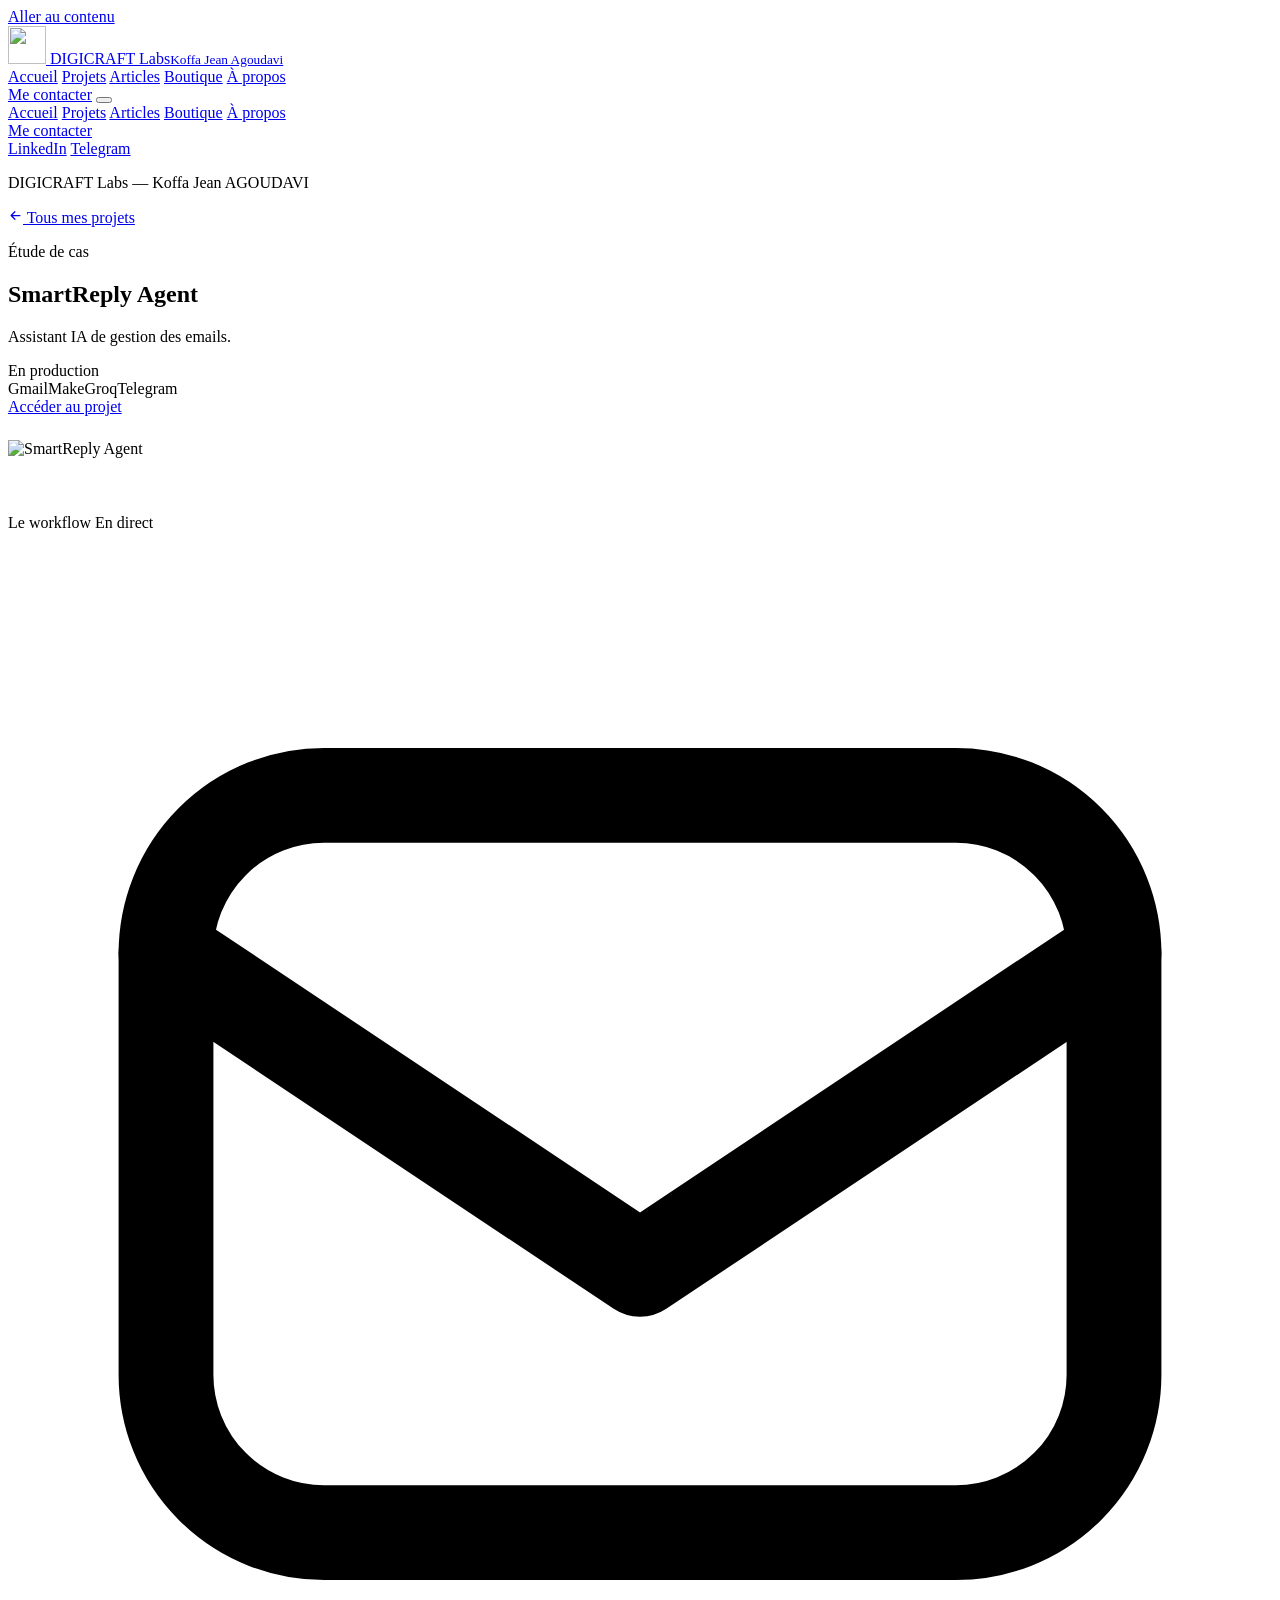
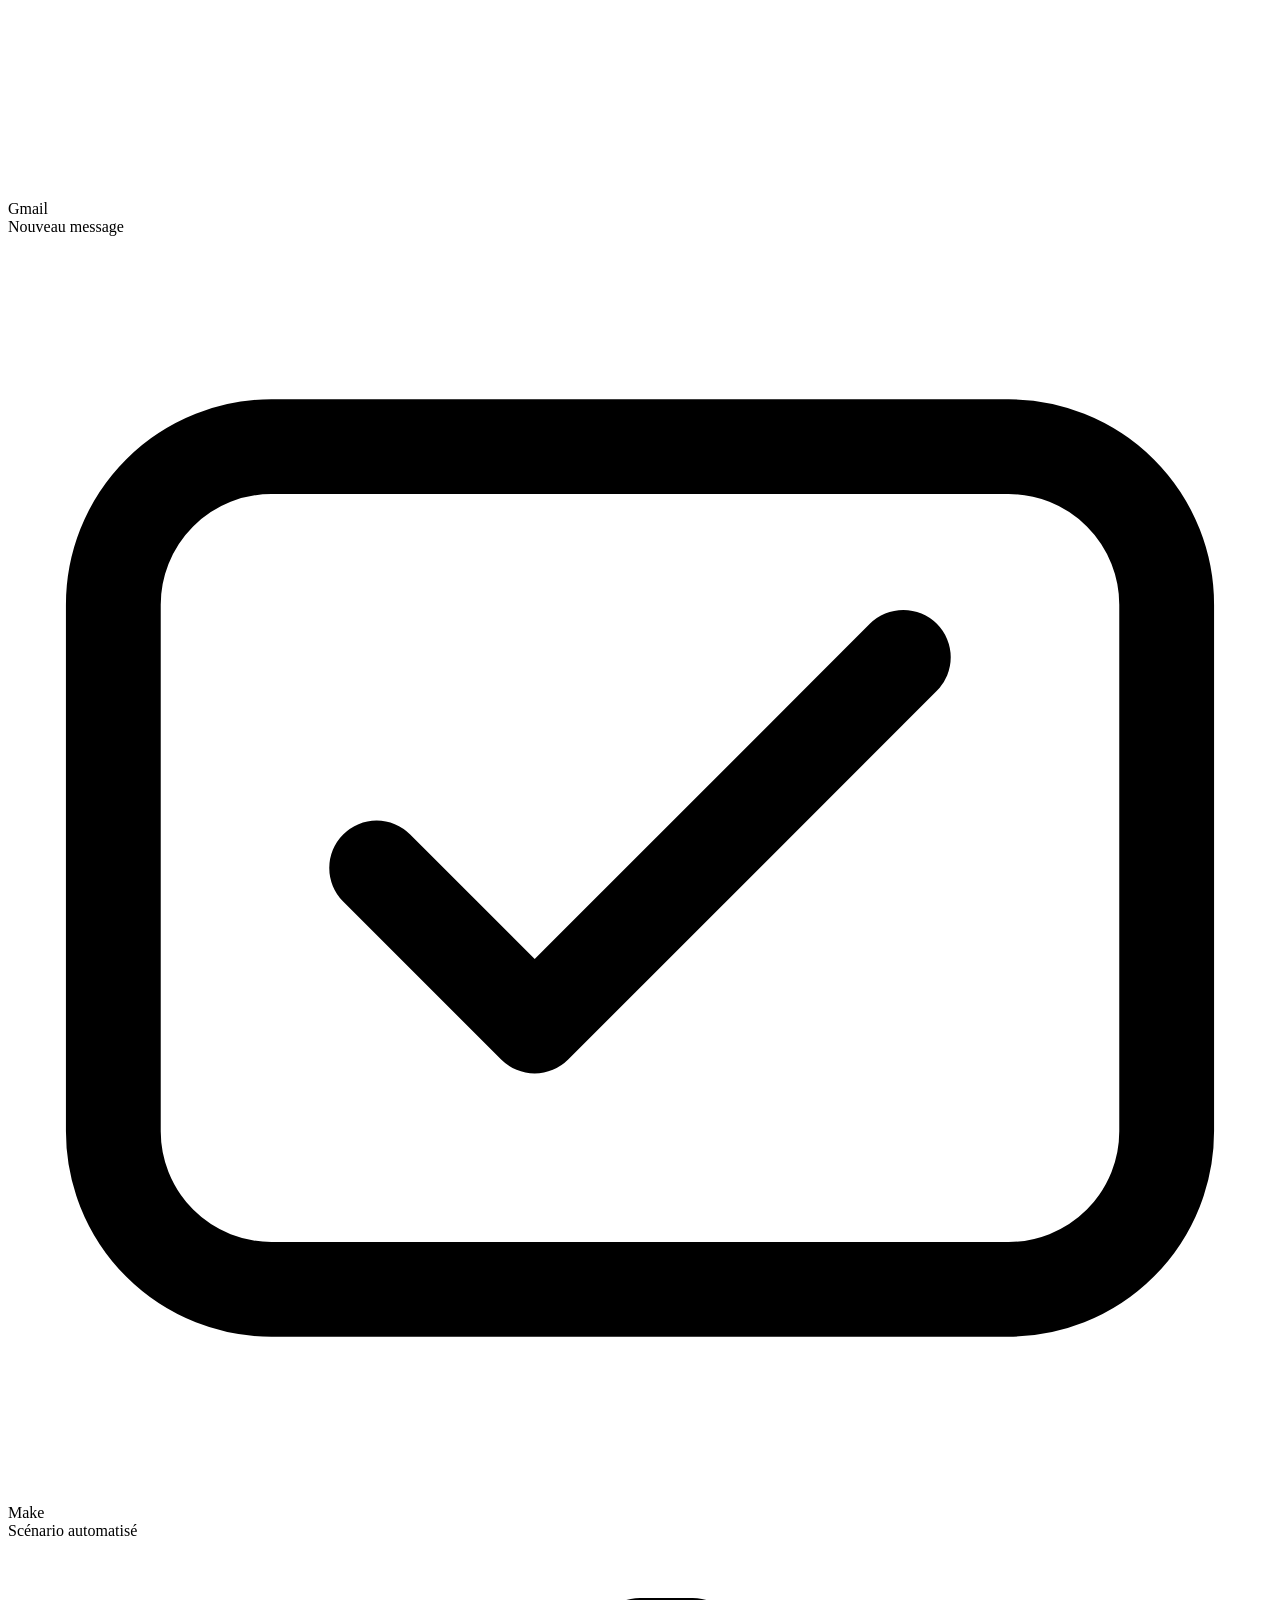
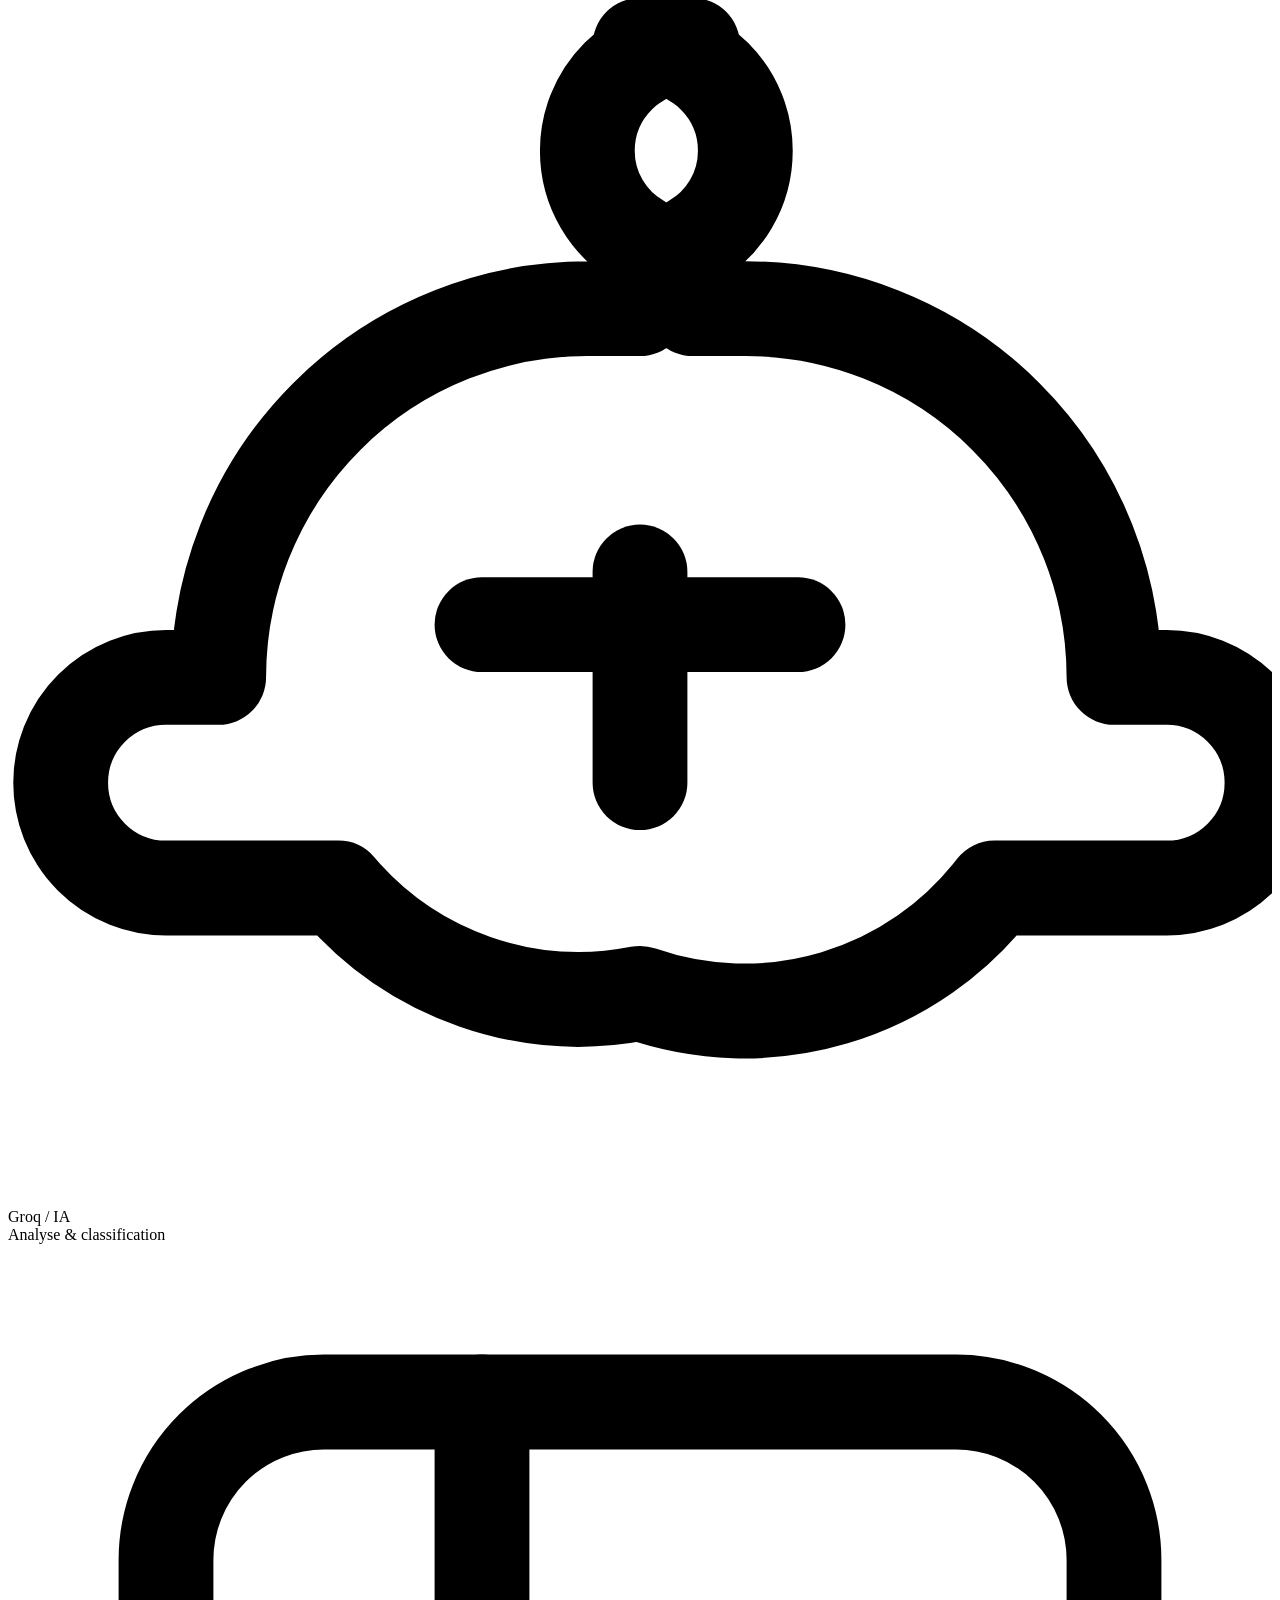
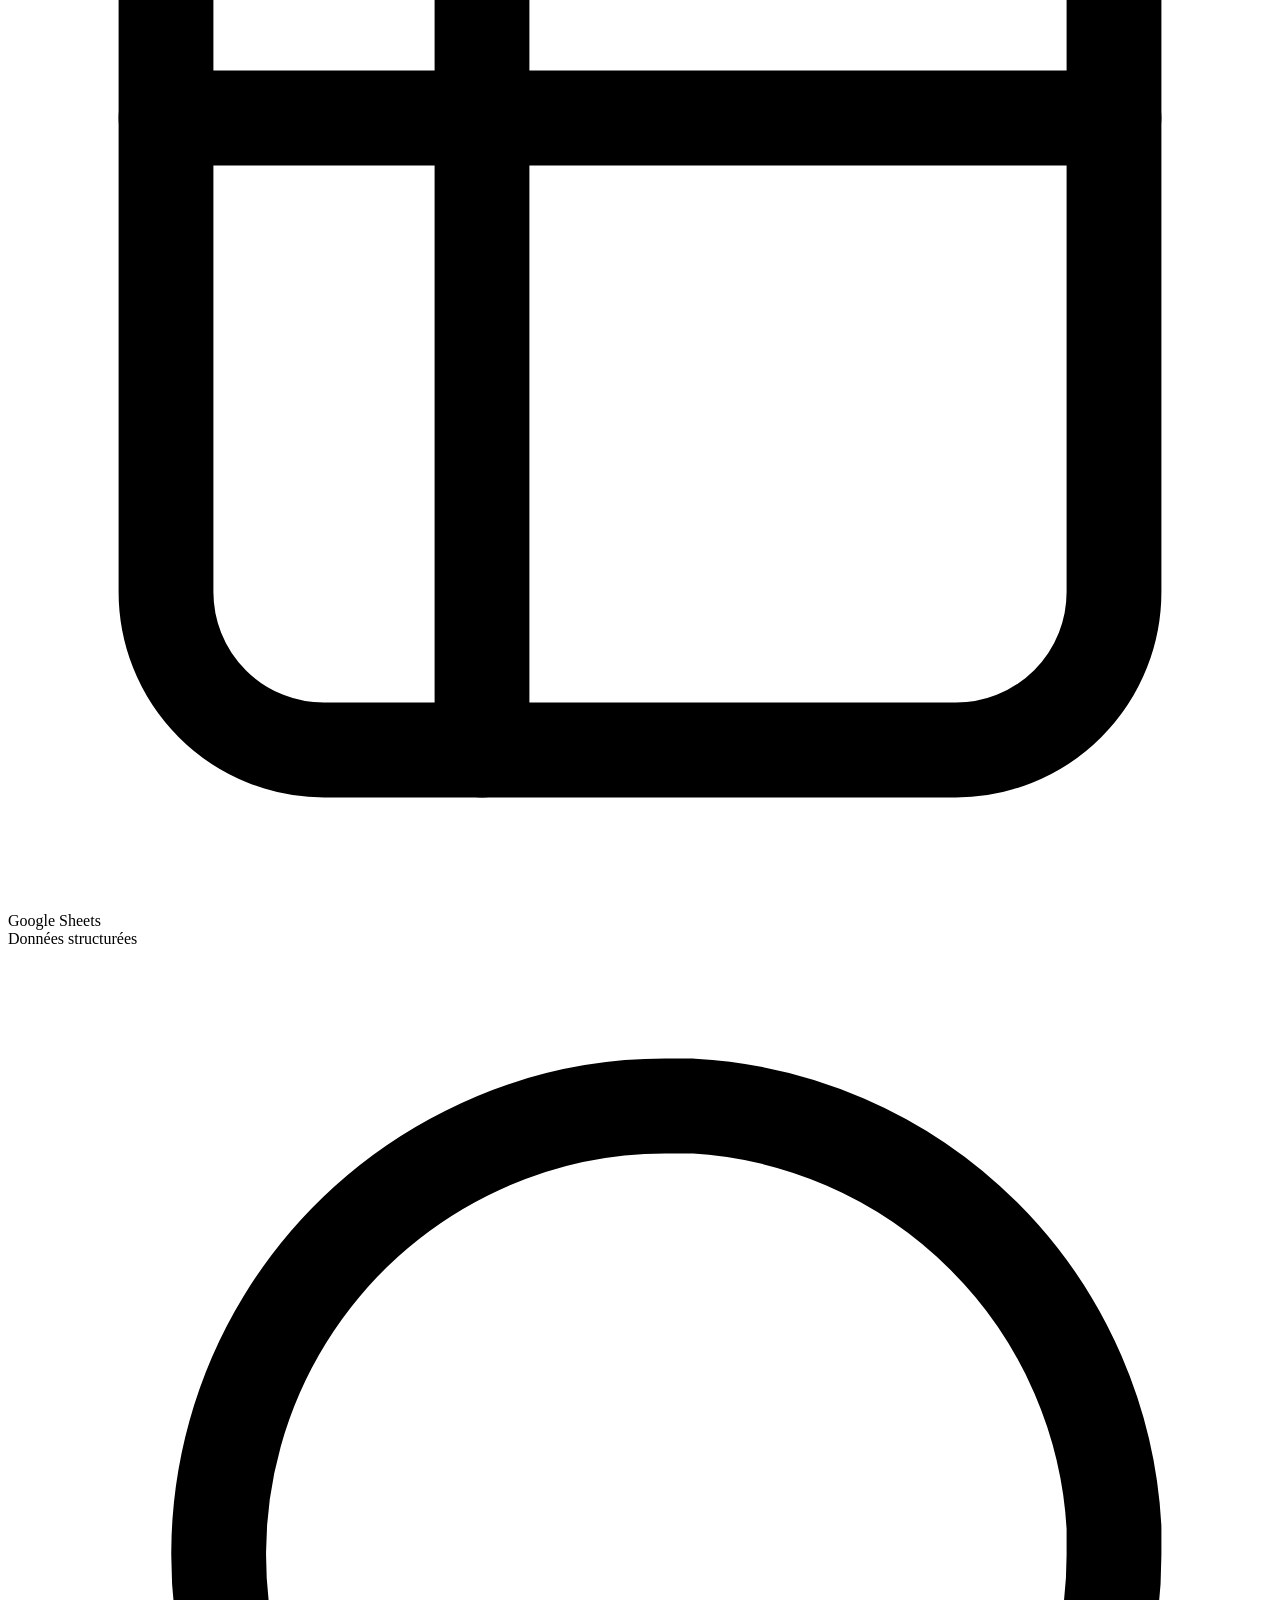
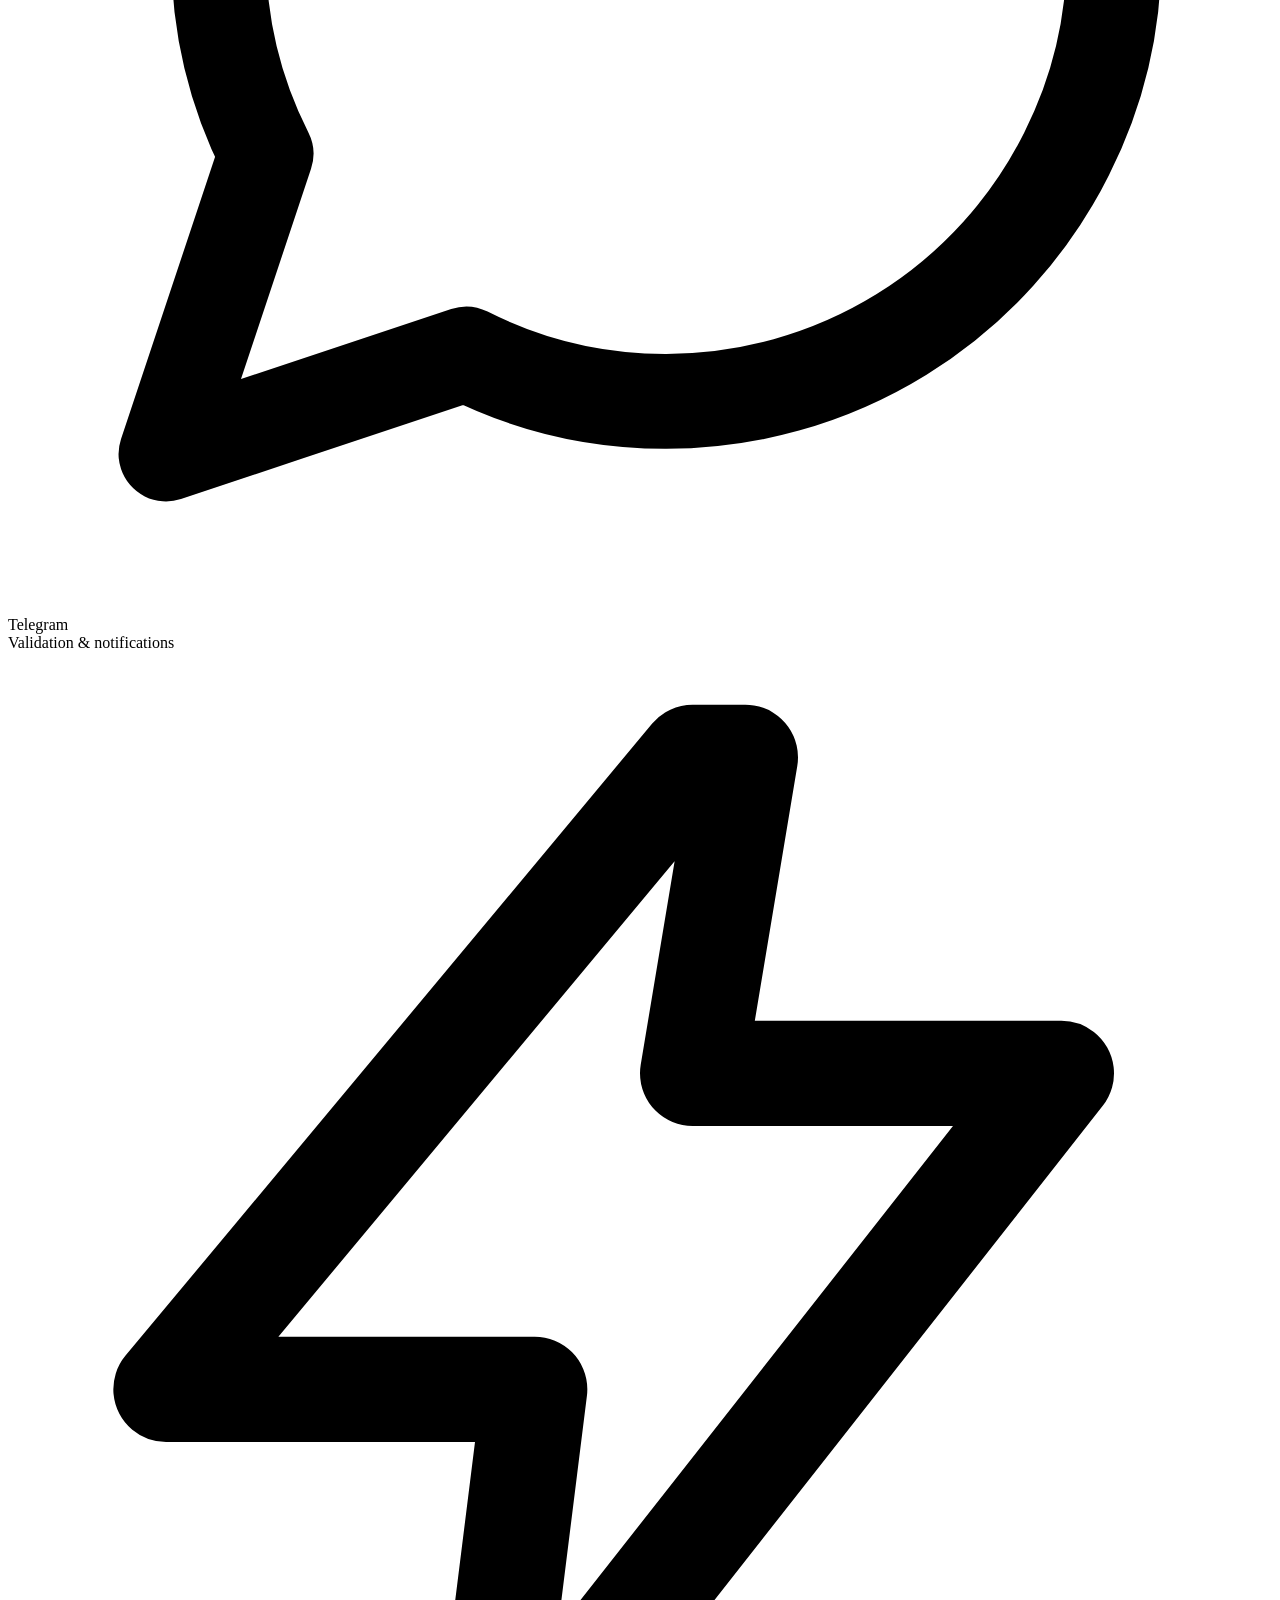
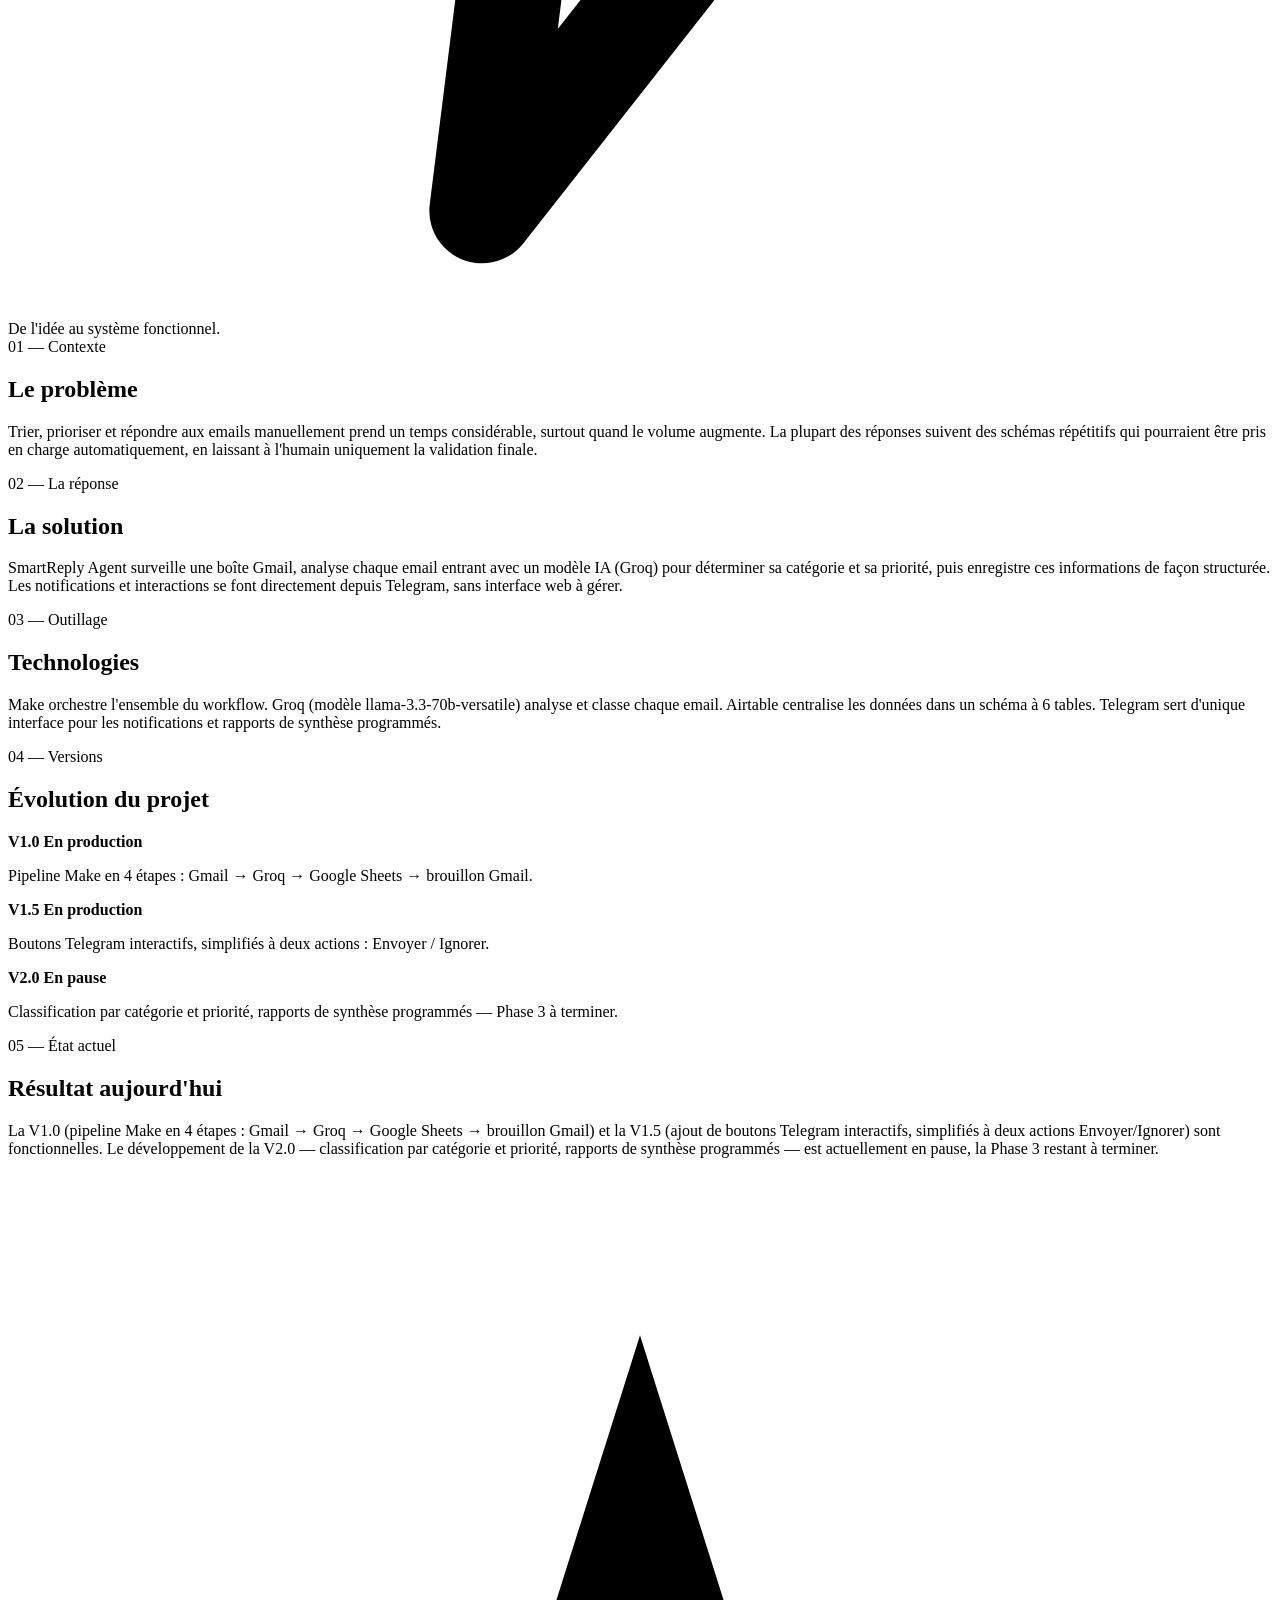
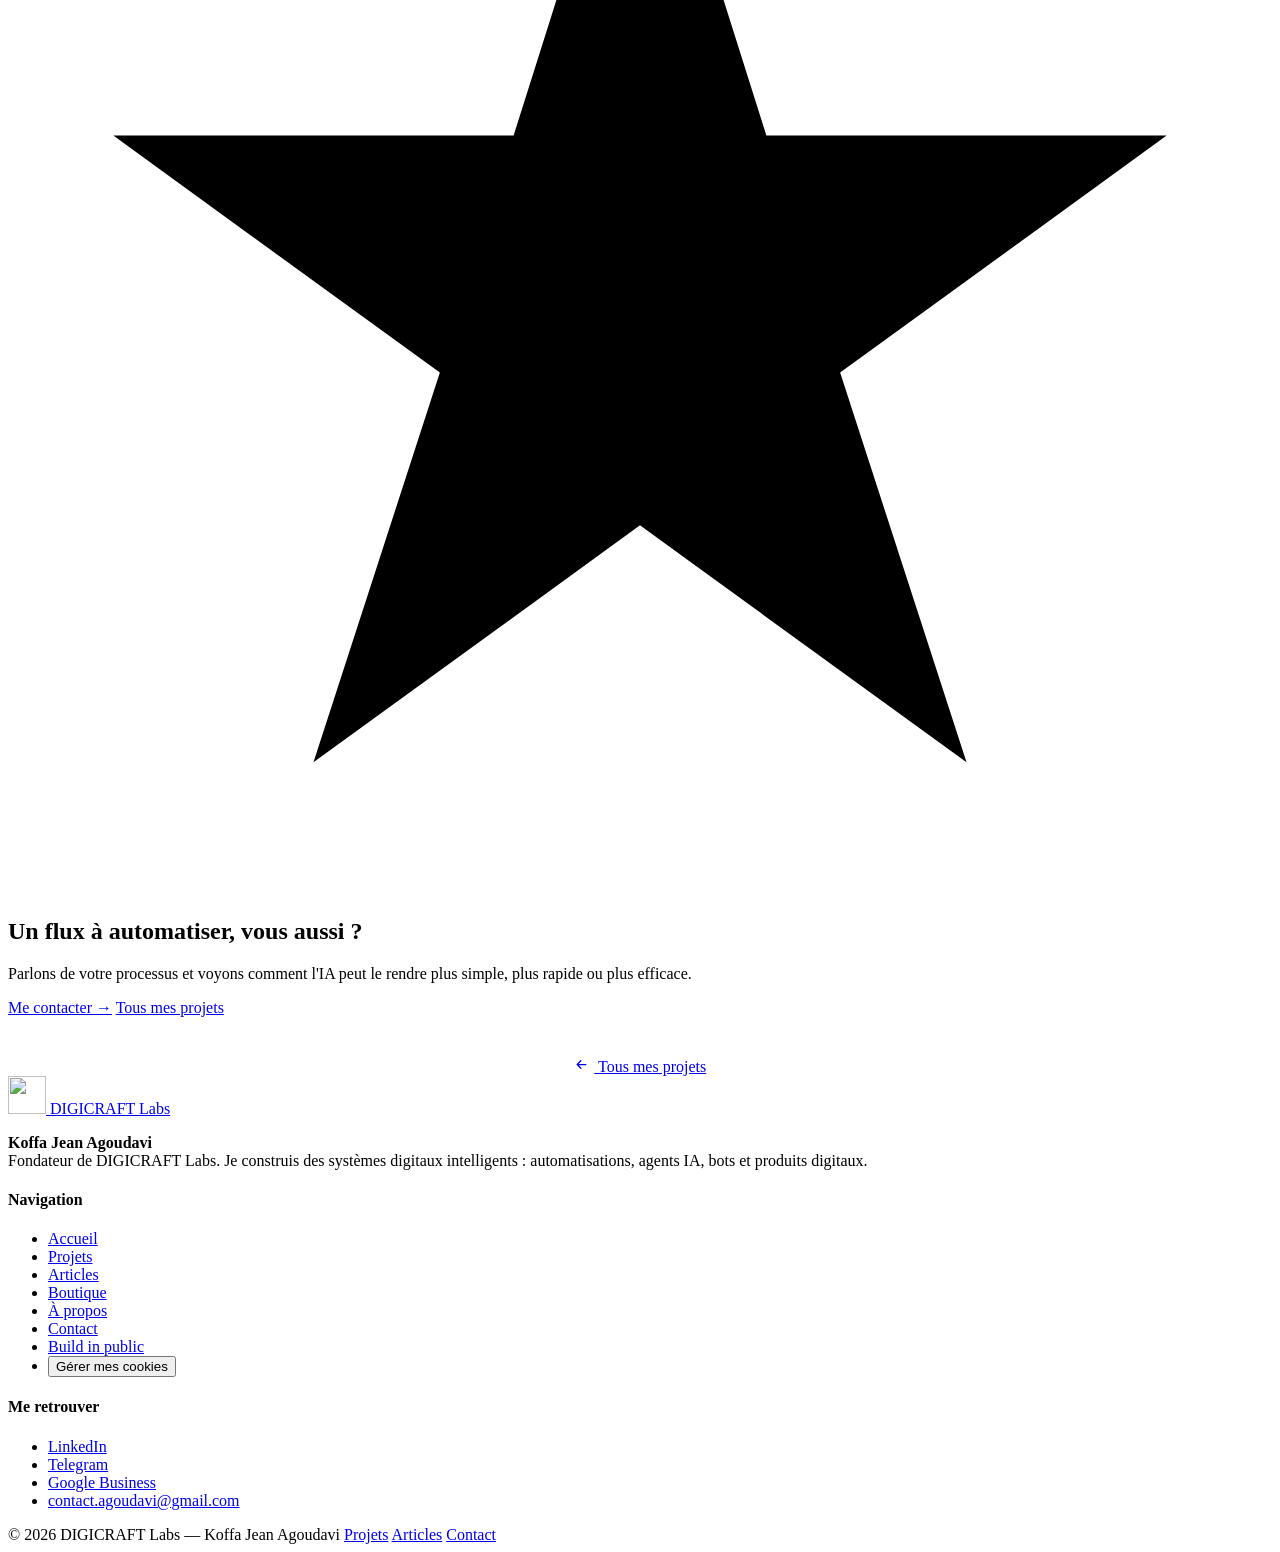
==== index.html @ 96c729eb "Add files via upload" ====
<!DOCTYPE html>
<html lang="fr">
<head>
  <meta charset="UTF-8">
  <meta name="google-site-verification" content="RwuhsveunXtvJvMHt2v_kQKeC2xaRPjTYuRsp_99o0s">
  <meta name="viewport" content="width=device-width, initial-scale=1">
  <title>SmartReply Agent | Étude de cas — DIGICRAFT Labs</title>
  <meta name="description" content="Étude de cas SmartReply Agent : comment un assistant IA (Gmail, Make, Groq, Telegram) automatise le tri, la priorisation et la rédaction des emails.">
  <link rel="icon" type="image/png" href="../../favicon.png">
  <link rel="canonical" href="https://digicraft-labs-drf.pages.dev/projets/smartreply-agent/">

  <meta property="og:type" content="article">
  <meta property="og:locale" content="fr_FR">
  <meta property="og:site_name" content="DIGICRAFT Labs">
  <meta property="og:title" content="SmartReply Agent | Étude de cas">
  <meta property="og:description" content="Comment un assistant IA (Gmail, Make, Groq, Telegram) automatise le tri, la priorisation et la rédaction des emails.">
  <meta property="og:url" content="https://digicraft-labs-drf.pages.dev/projets/smartreply-agent/">
  <meta property="og:image" content="https://digicraft-labs-drf.pages.dev/assets/images/og-cover.jpg">
  <meta name="twitter:card" content="summary_large_image">

  <link rel="preconnect" href="https://fonts.googleapis.com">
  <link rel="preconnect" href="https://fonts.gstatic.com" crossorigin>
  <link rel="stylesheet" href="https://fonts.googleapis.com/css2?family=Fraunces:ital,opsz,wght@0,9..144,400;0,9..144,500;0,9..144,600;1,9..144,400;1,9..144,500&family=Inter:wght@400;500;600;700&display=swap">
  <link rel="stylesheet" href="../../css/style.css?v=20260828t">
</head>
<body>
  <a class="skip-link" href="#contenu">Aller au contenu</a>

  <header class="site-header">
    <div class="container">
      <a class="brand" href="../../index.html" aria-label="Accéder au projet : SmartReply Agent">
        <img class="brand-logo" src="../../assets/logo/digicraft-labs.png" alt="" width="38" height="38">
        <span class="brand-name">DIGICRAFT Labs<small>Koffa Jean Agoudavi</small></span>
      </a>
      <nav class="main-nav" aria-label="Accéder au projet : SmartReply Agent">
        <a href="../../index.html">Accueil</a>
        <a href="../index.html">Projets</a>
        <a href="../../articles/">Articles</a>
        <a href="../../boutique/">Boutique</a>
        <a href="../../a-propos/">À propos</a>
      </nav>
      <a class="btn btn-gold btn-sm header-cta" href="../../contact/">Me contacter</a>
      <button class="nav-toggle" aria-expanded="false" aria-controls="menu-mobile" aria-label="Accéder au projet : SmartReply Agent">
        <span class="bars"><i></i><i></i><i></i></span>
      </button>
    </div>
  </header>

  <div class="mobile-menu" id="menu-mobile" aria-hidden="true">
    <nav aria-label="Accéder au projet : SmartReply Agent">
      <a href="../../index.html">Accueil</a>
      <a href="../index.html">Projets</a>
      <a href="../../articles/">Articles</a>
      <a href="../../boutique/">Boutique</a>
      <a href="../../a-propos/">À propos</a>
    </nav>
    <div class="menu-foot">
      <a class="btn btn-gold" href="../../contact/">Me contacter</a>
      <div class="menu-social">
        <a data-p-linkedin href="https://www.linkedin.com/in/koffa-jean-agoudavi-514895423" target="_blank" rel="noopener">LinkedIn</a>
        <a data-p-telegram href="https://t.me/johnnyokabe" target="_blank" rel="noopener">Telegram</a>
      </div>
      <p class="menu-note">DIGICRAFT Labs — Koffa Jean AGOUDAVI</p>
    </div>
  </div>

  <main id="contenu" data-cs-page="smartreply-agent">

    <!-- ===== HERO ===== -->
    <section class="page-hero">
      <div class="container">
        <a class="back-link reveal is-visible" href="../index.html"><svg width="15" height="15" viewBox="0 0 24 24" fill="none" stroke="currentColor" stroke-width="2" stroke-linecap="round" stroke-linejoin="round"><path d="M19 12H5M11 18l-6-6 6-6"/></svg> Tous mes projets</a>
        <p class="eyebrow reveal">Étude de cas</p>
        <h1 class="reveal" data-cs-titre>SmartReply Agent</h1>
        <p class="lead reveal" data-cs-desc>Assistant IA de gestion des emails.</p>
        <div class="page-extra reveal">
          <span class="chip chip-gold"><span class="cs-dot"></span><span data-cs-statut>En production</span></span>
          <div class="cs-tags" data-cs-tags>
            <span class="tag">Gmail</span><span class="tag">Make</span><span class="tag">Groq</span><span class="tag">Telegram</span>
          </div>
        </div>
        <div class="cs-actions">
          <a class="btn btn-gold" data-cs-action href="https://digicraft-labs-drf.pages.dev/contact/" target="_blank" rel="noopener" aria-label="Accéder au projet : SmartReply Agent">Accéder au projet</a>
        </div>
      </div>
    </section>

    <section class="section" style="padding-top:1.5rem">
      <div class="container">

        <!-- Visuel projet (image_url du Sheet) -->
        <div class="cs-media reveal" data-cs-media>
          <img src="https://res.cloudinary.com/mdebk4xz/image/upload/v1787947629/smartreply-agent-visuel.png" alt="SmartReply Agent" width="1280" height="800" loading="lazy" decoding="async">
        </div>

        <!-- Signature visuelle : workflow -->
        <div class="cs-workflow reveal" style="margin-top:clamp(2.5rem,5vw,3.5rem)">
          <div class="workflow" aria-label="Accéder au projet : SmartReply Agent">
            <div class="workflow-head">
              <span class="wf-title">Le workflow</span>
              <span class="wf-live"><span class="dot"></span>En direct</span>
            </div>
            <div class="wf-node">
              <span class="wf-ico"><svg viewBox="0 0 24 24" fill="none" stroke="currentColor" stroke-width="1.8" stroke-linecap="round" stroke-linejoin="round"><rect x="3" y="5" width="18" height="14" rx="3"/><path d="M3 8l9 6 9-6"/></svg></span>
              <span><span class="wf-label">Gmail</span><span class="wf-sub" style="display:block">Nouveau message</span></span>
            </div>
            <div class="wf-link" style="--t:0s"><span class="wf-dot"></span><span class="wf-arrow"></span></div>
            <div class="wf-node">
              <span class="wf-ico"><svg viewBox="0 0 24 24" fill="none" stroke="currentColor" stroke-width="1.8" stroke-linecap="round" stroke-linejoin="round"><rect x="2" y="4" width="20" height="16" rx="3"/><path d="M7 12l3 3 7-7"/></svg></span>
              <span><span class="wf-label">Make</span><span class="wf-sub" style="display:block">Scénario automatisé</span></span>
            </div>
            <div class="wf-link" style="--t:.5s"><span class="wf-dot"></span><span class="wf-arrow"></span></div>
            <div class="wf-node">
              <span class="wf-ico"><svg viewBox="0 0 24 24" fill="none" stroke="currentColor" stroke-width="1.8" stroke-linecap="round" stroke-linejoin="round"><path d="M12 2a2 2 0 0 1 2 2c0 .74-.4 1.39-1 1.73V7h1a7 7 0 0 1 7 7h1a2 2 0 0 1 0 4h-3.27A6 6 0 0 1 12 20a6 6 0 0 1-5.73-2H3a2 2 0 0 1 0-4h1a7 7 0 0 1 7-7h1V5.73c-.6-.34-1-.99-1-1.73a2 2 0 0 1 2-2z"/><path d="M12 12v4"/><path d="M9 13h6"/></svg></span>
              <span><span class="wf-label">Groq / IA</span><span class="wf-sub" style="display:block">Analyse &amp; classification</span></span>
            </div>
            <div class="wf-link" style="--t:1s"><span class="wf-dot"></span><span class="wf-arrow"></span></div>
            <div class="wf-node">
              <span class="wf-ico"><svg viewBox="0 0 24 24" fill="none" stroke="currentColor" stroke-width="1.8" stroke-linecap="round" stroke-linejoin="round"><rect x="3" y="3" width="18" height="18" rx="3"/><path d="M3 9h18M9 3v18"/></svg></span>
              <span><span class="wf-label">Google Sheets</span><span class="wf-sub" style="display:block">Données structurées</span></span>
            </div>
            <div class="wf-link" style="--t:1.5s"><span class="wf-dot"></span><span class="wf-arrow"></span></div>
            <div class="wf-node">
              <span class="wf-ico"><svg viewBox="0 0 24 24" fill="none" stroke="currentColor" stroke-width="1.8" stroke-linecap="round" stroke-linejoin="round"><path d="M21 11.5a8.38 8.38 0 0 1-.9 3.8 8.5 8.5 0 0 1-7.6 4.7 8.38 8.38 0 0 1-3.8-.9L3 21l1.9-5.7a8.38 8.38 0 0 1-.9-3.8 8.5 8.5 0 0 1 4.7-7.6 8.38 8.38 0 0 1 3.8-.9h.5a8.48 8.48 0 0 1 8 8v.5z"/></svg></span>
              <span><span class="wf-label">Telegram</span><span class="wf-sub" style="display:block">Validation &amp; notifications</span></span>
            </div>
            <div class="workflow-foot">
              <svg viewBox="0 0 24 24" fill="none" stroke="currentColor" stroke-width="2" stroke-linecap="round" stroke-linejoin="round"><path d="M13 2L3 14h7l-1 8 11-14h-7l1-6z"/></svg>
              De l'idée au système fonctionnel.
            </div>
          </div>
        </div>

        <!-- Sections de l'étude de cas -->
        <div class="cs-sections">

          <section class="cs-section reveal" data-cs-section="probleme">
            <span class="cs-num">01 — Contexte</span>
            <h2>Le problème</h2>
            <p data-cs-txt>Trier, prioriser et répondre aux emails manuellement prend un temps considérable, surtout quand le volume augmente. La plupart des réponses suivent des schémas répétitifs qui pourraient être pris en charge automatiquement, en laissant à l'humain uniquement la validation finale.</p>
          </section>

          <section class="cs-section reveal" data-cs-section="solution">
            <span class="cs-num">02 — La réponse</span>
            <h2>La solution</h2>
            <p data-cs-txt>SmartReply Agent surveille une boîte Gmail, analyse chaque email entrant avec un modèle IA (Groq) pour déterminer sa catégorie et sa priorité, puis enregistre ces informations de façon structurée. Les notifications et interactions se font directement depuis Telegram, sans interface web à gérer.</p>
          </section>

          <section class="cs-section reveal" data-cs-section="technologies_detail">
            <span class="cs-num">03 — Outillage</span>
            <h2>Technologies</h2>
            <p data-cs-txt>Make orchestre l'ensemble du workflow. Groq (modèle llama-3.3-70b-versatile) analyse et classe chaque email. Airtable centralise les données dans un schéma à 6 tables. Telegram sert d'unique interface pour les notifications et rapports de synthèse programmés.</p>
          </section>

          <section class="cs-section reveal">
            <span class="cs-num">04 — Versions</span>
            <h2>Évolution du projet</h2>
            <div class="cs-evo">
              <div class="cs-evo-step">
                <b>V1.0 <span class="chip chip-gold">En production</span></b>
                <p>Pipeline Make en 4 étapes : Gmail → Groq → Google Sheets → brouillon Gmail.</p>
              </div>
              <div class="cs-evo-step">
                <b>V1.5 <span class="chip chip-gold">En production</span></b>
                <p>Boutons Telegram interactifs, simplifiés à deux actions : Envoyer / Ignorer.</p>
              </div>
              <div class="cs-evo-step">
                <b>V2.0 <span class="chip">En pause</span></b>
                <p>Classification par catégorie et priorité, rapports de synthèse programmés — Phase 3 à terminer.</p>
              </div>
            </div>
          </section>

          <section class="cs-section reveal" data-cs-section="resultat">
            <span class="cs-num">05 — État actuel</span>
            <h2>Résultat aujourd'hui</h2>
            <p data-cs-txt>La V1.0 (pipeline Make en 4 étapes : Gmail → Groq → Google Sheets → brouillon Gmail) et la V1.5 (ajout de boutons Telegram interactifs, simplifiés à deux actions Envoyer/Ignorer) sont fonctionnelles. Le développement de la V2.0 — classification par catégorie et priorité, rapports de synthèse programmés — est actuellement en pause, la Phase 3 restant à terminer.</p>
          </section>

        </div>

        <!-- CTA -->
        <div class="cta-box reveal" style="margin-top:4.5rem">
          <svg class="star" viewBox="0 0 24 24" fill="currentColor" aria-hidden="true"><path d="M12 2l2.4 7.6H22l-6.2 4.5 2.4 7.4-6.2-4.5-6.2 4.5 2.4-7.4L2 9.6h7.6z"/></svg>
          <h2>Un flux à automatiser, vous aussi ?</h2>
          <p>Parlons de votre processus et voyons comment l'IA peut le rendre plus simple, plus rapide ou plus efficace.</p>
          <div class="cta-actions">
            <a class="btn btn-gold" href="../../contact/">Me contacter <span class="arr">→</span></a>
            <a class="btn btn-ghost" href="../index.html">Tous mes projets</a>
          </div>
        </div>

        <div style="text-align:center;margin-top:2.5rem">
          <a class="link-arrow" href="../index.html"><svg width="15" height="15" viewBox="0 0 24 24" fill="none" stroke="currentColor" stroke-width="2" stroke-linecap="round" stroke-linejoin="round" style="margin-right:.35rem"><path d="M19 12H5M11 18l-6-6 6-6"/></svg> Tous mes projets</a>
        </div>
      </div>
    </section>
  </main>

  <footer class="site-footer">
    <div class="container">
      <div class="footer-grid">
        <div class="footer-brand">
          <a class="brand" href="../../index.html">
            <img class="brand-logo" src="../../assets/logo/digicraft-labs.png" alt="" width="38" height="38">
            <span class="brand-name">DIGICRAFT Labs</span>
          </a>
          <p><strong>Koffa Jean Agoudavi</strong><br>Fondateur de DIGICRAFT Labs. Je construis des systèmes digitaux intelligents : automatisations, agents IA, bots et produits digitaux.</p>
        </div>
        <div class="footer-col">
          <h4>Navigation</h4>
          <ul>
            <li><a href="../../index.html">Accueil</a></li>
            <li><a href="../index.html">Projets</a></li>
            <li><a href="../../articles/">Articles</a></li>
            <li><a href="../../boutique/">Boutique</a></li>
            <li><a href="../../a-propos/">À propos</a></li>
            <li><a href="../../contact/">Contact</a></li>
            <li><a href="../../build-in-public/">Build in public</a></li>
            <li><button type="button" class="dl-manage-btn" data-consent-manage>Gérer mes cookies</button></li>
          </ul>
        </div>
        <div class="footer-col">
          <h4>Me retrouver</h4>
          <ul>
            <li><a data-p-linkedin href="https://www.linkedin.com/in/koffa-jean-agoudavi-514895423" target="_blank" rel="noopener">LinkedIn</a></li>
            <li><a data-p-telegram href="https://t.me/johnnyokabe" target="_blank" rel="noopener">Telegram</a></li>
            <li><a data-p-google href="https://share.google/ont9TyuWshpud74fL" target="_blank" rel="noopener">Google Business</a></li>
            <li><a data-p-email href="mailto:contact.agoudavi@gmail.com" data-p-email-txt>contact.agoudavi@gmail.com</a></li>
          </ul>
        </div>
      </div>
      <div class="footer-bottom">
        <span>© <span data-year>2026</span> DIGICRAFT Labs — Koffa Jean Agoudavi</span>
        <span class="fb-links">
          <a href="../index.html">Projets</a>
          <a href="../../articles/">Articles</a>
          <a href="../../contact/">Contact</a>
        </span>
      </div>
    </div>
  </footer>

  <script>window.SITE_ROOT = "../../";</script>
  <script src="../../js/config.js?v=20260828t"></script>
  <script src="../../js/consent.js?v=20260828t"></script>
  <script src="../../js/analytics.js?v=20260828t"></script>
  <script src="../../js/sheets.js?v=20260828t"></script>
  <script src="../../js/projects.js?v=20260828t"></script>
  <script src="../../js/articles.js?v=20260828t"></script>
  <script src="../../js/resources.js?v=20260828t"></script>
  <script src="../../js/main.js?v=20260828t"></script>
  <script>
    document.addEventListener("DOMContentLoaded", function () {
      window.Prjs.caseStudy();
      window.Prjs.initReveal();
    });
  </script>
</body>
</html>
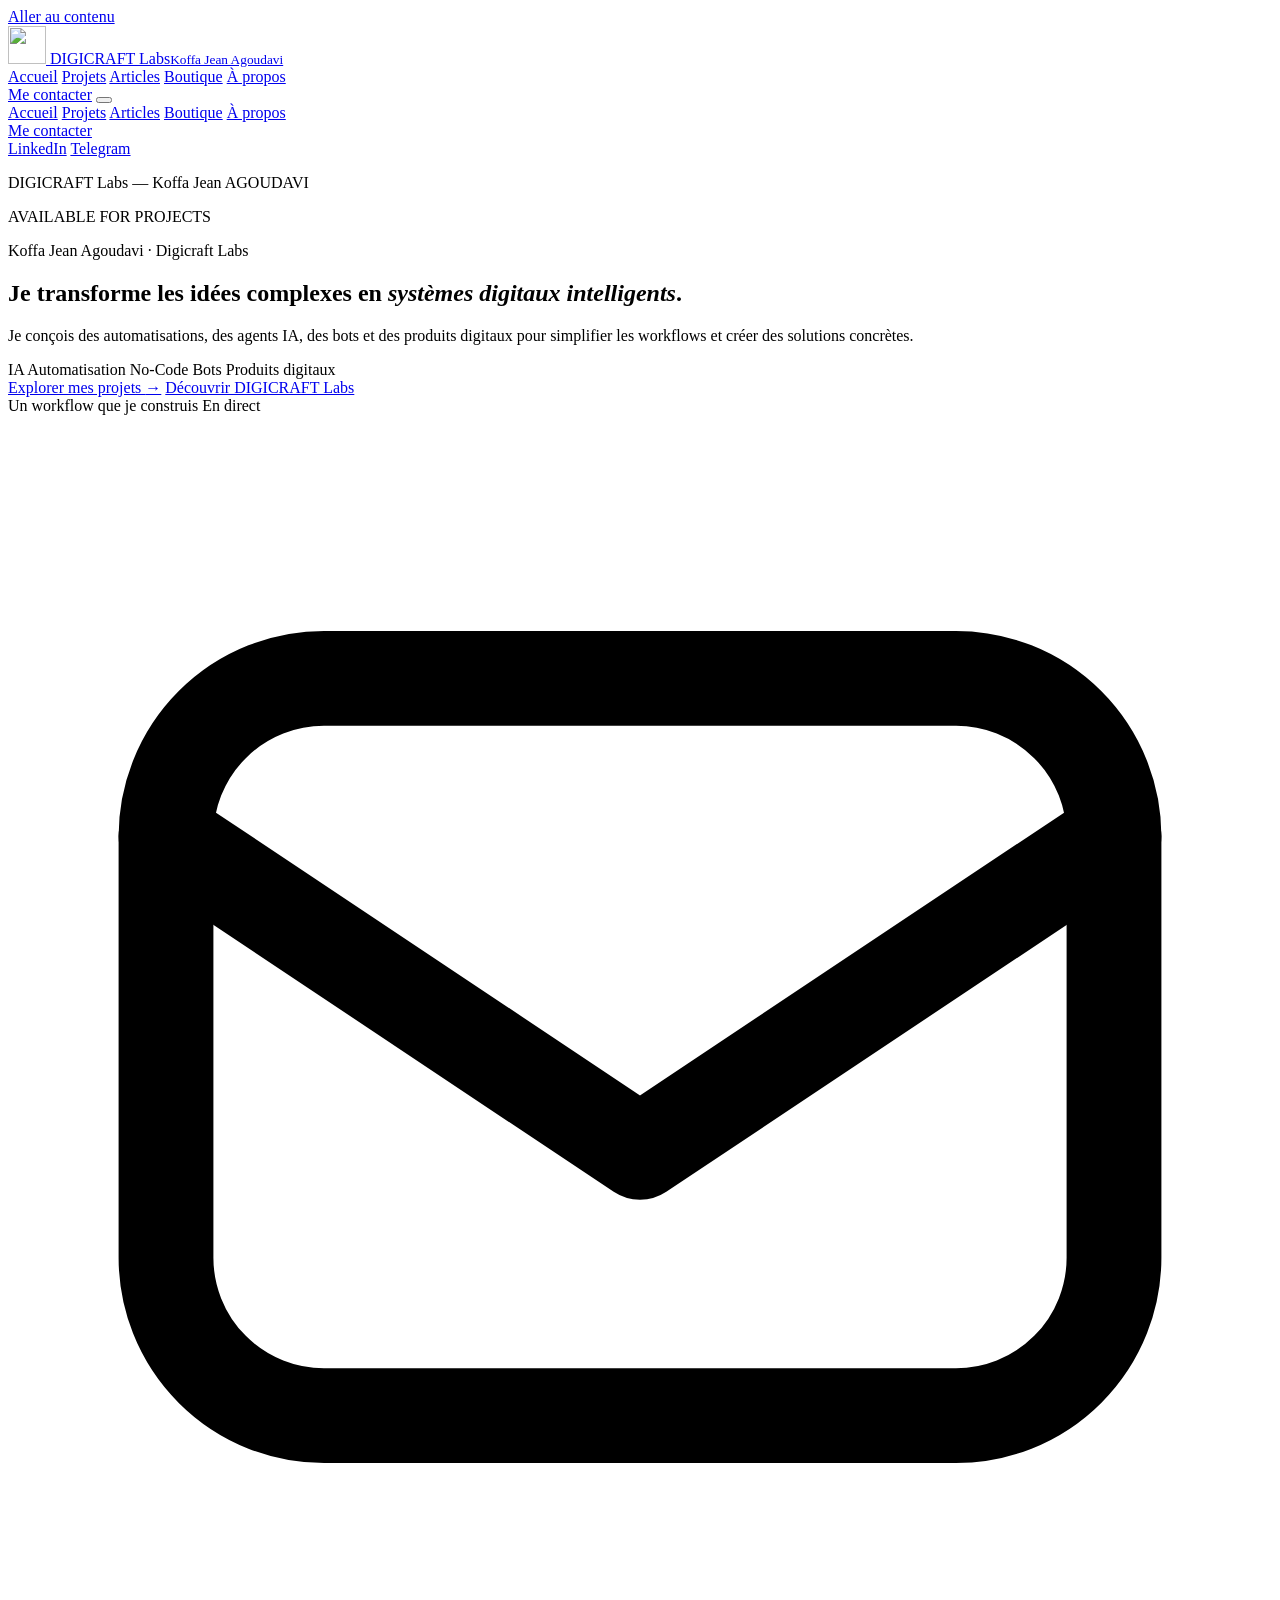
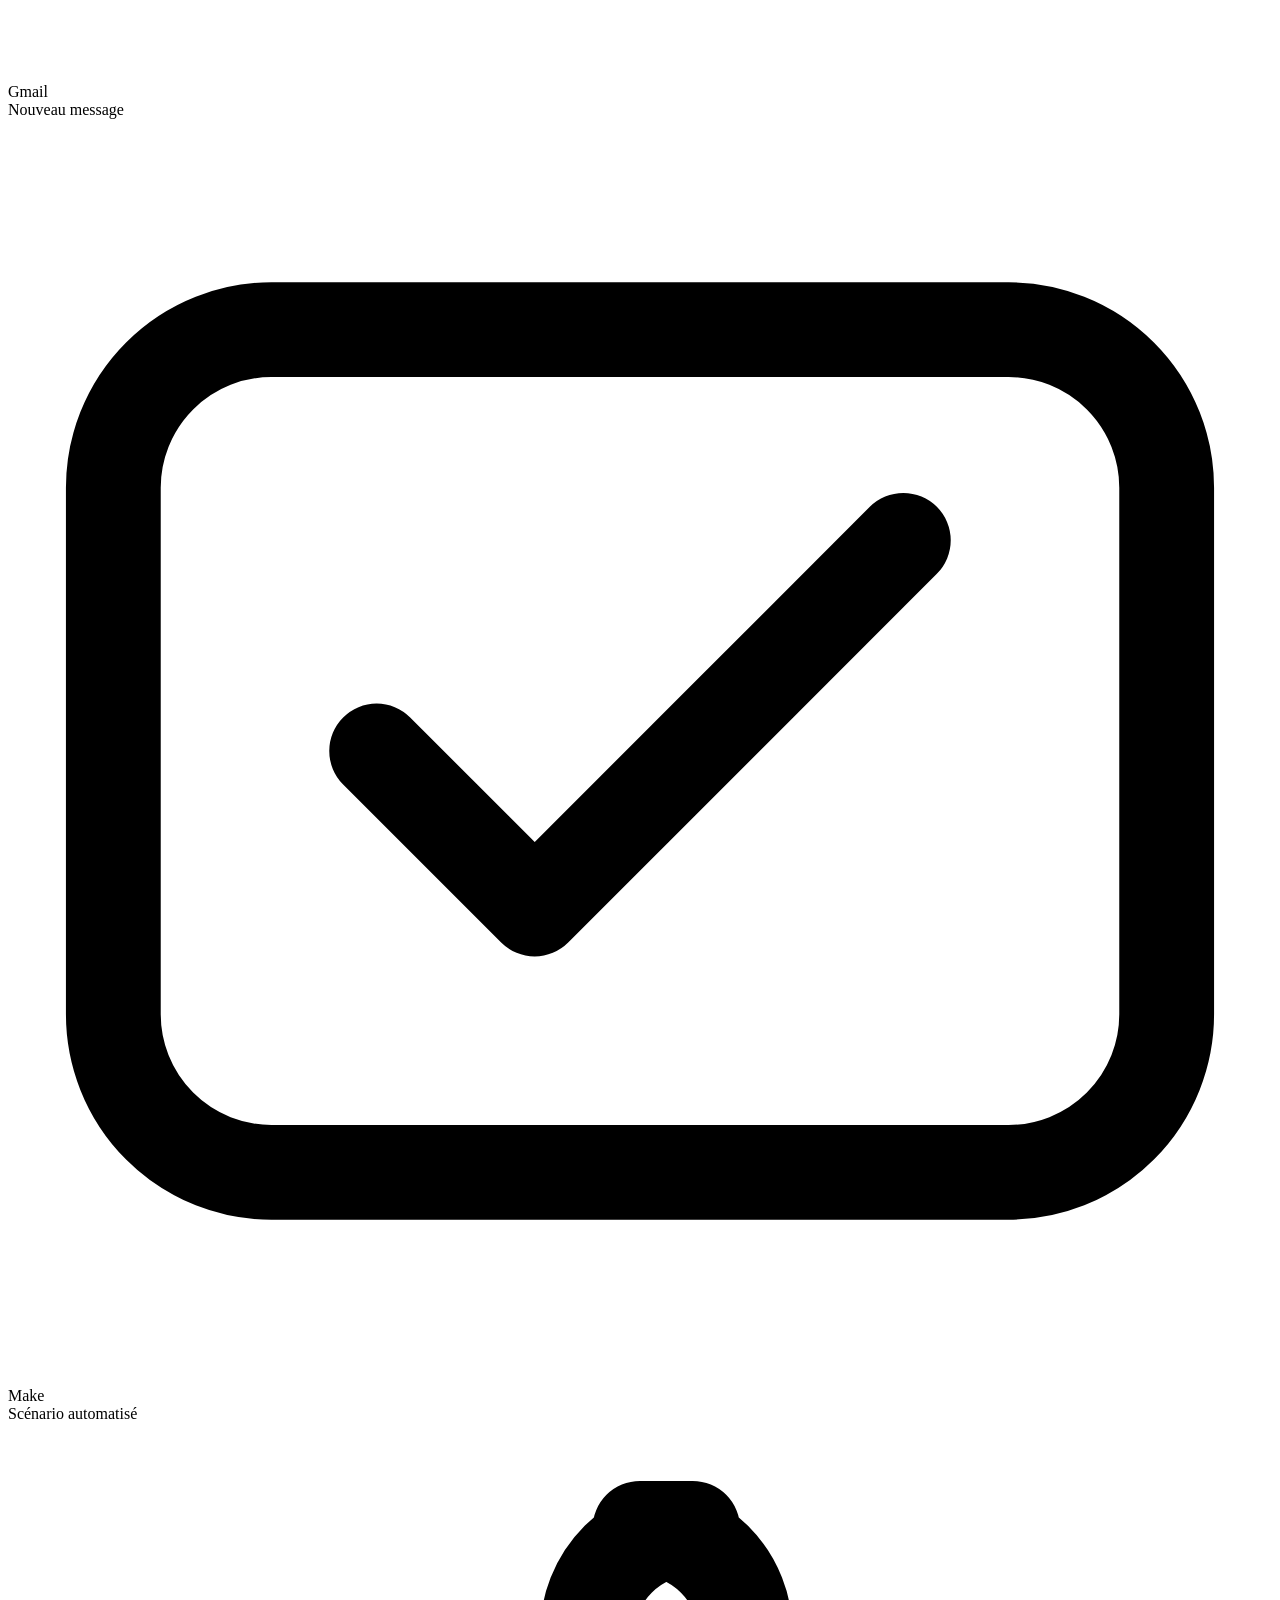
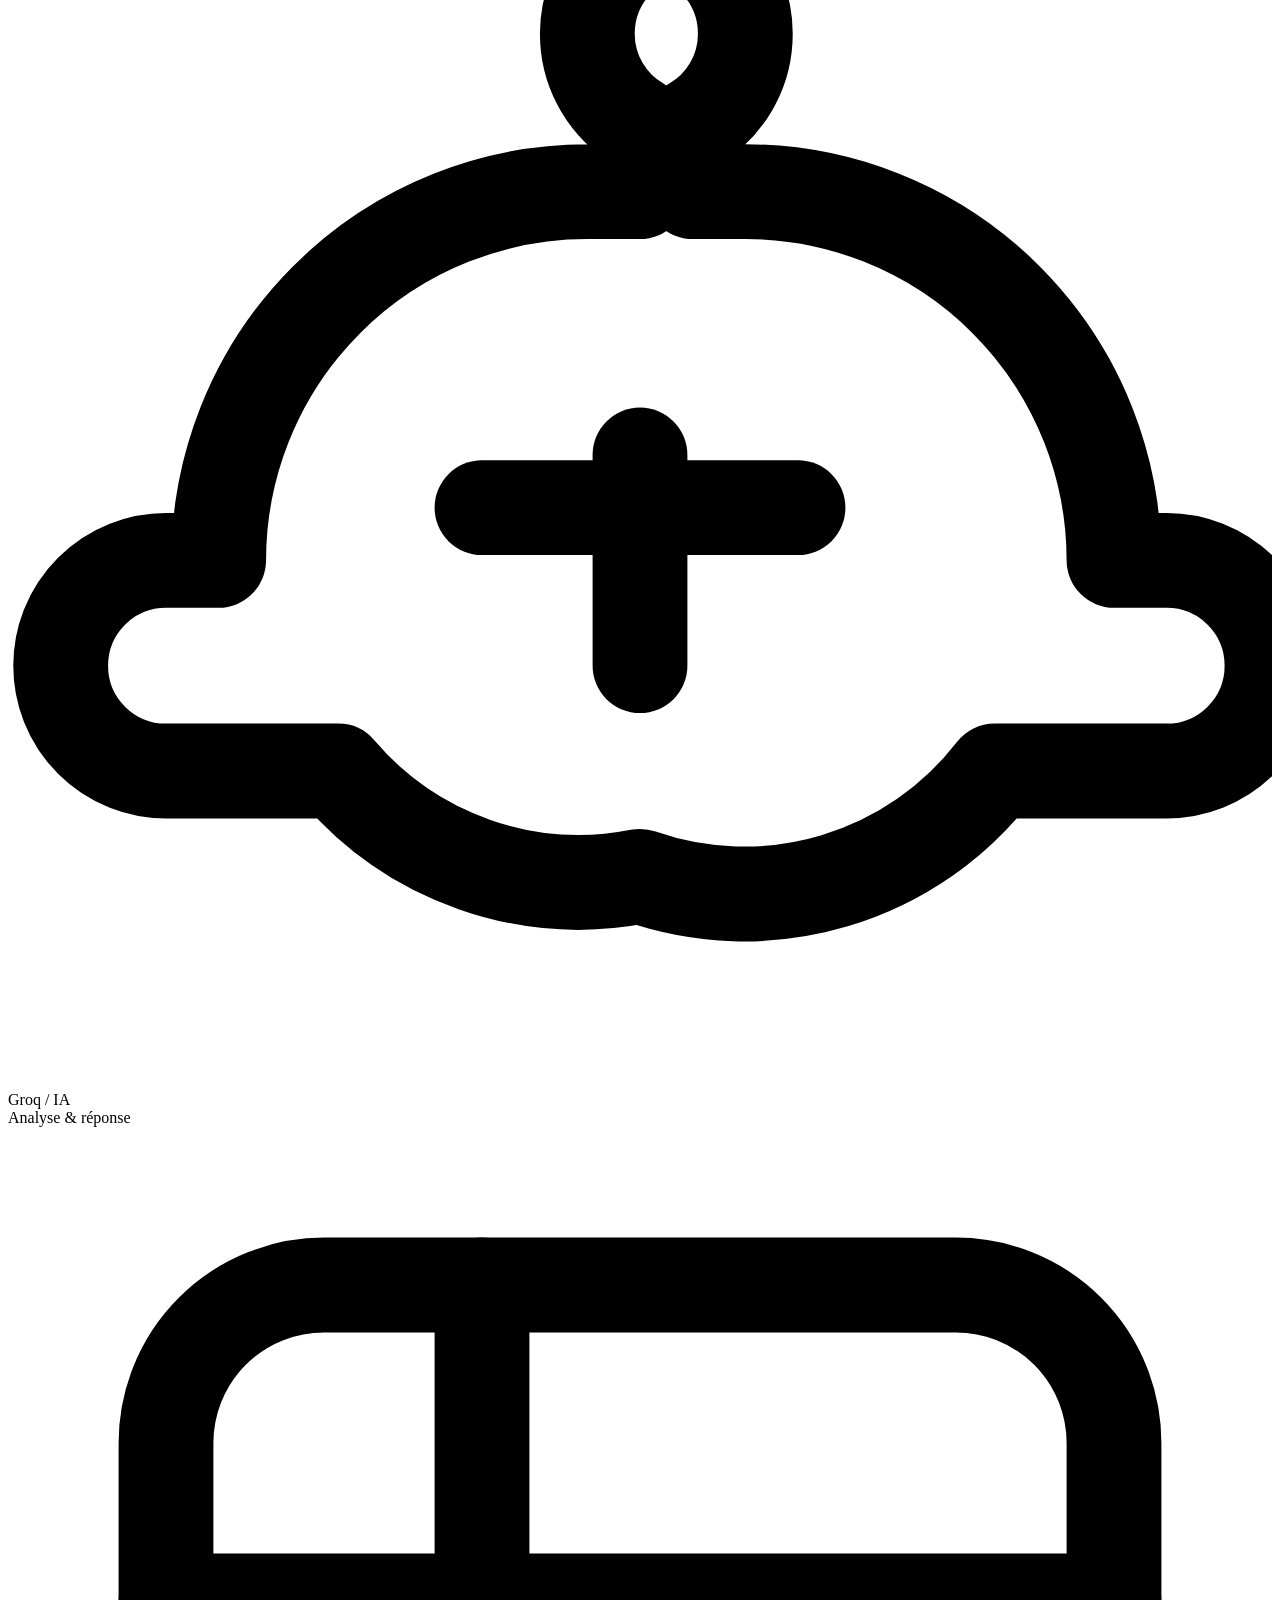
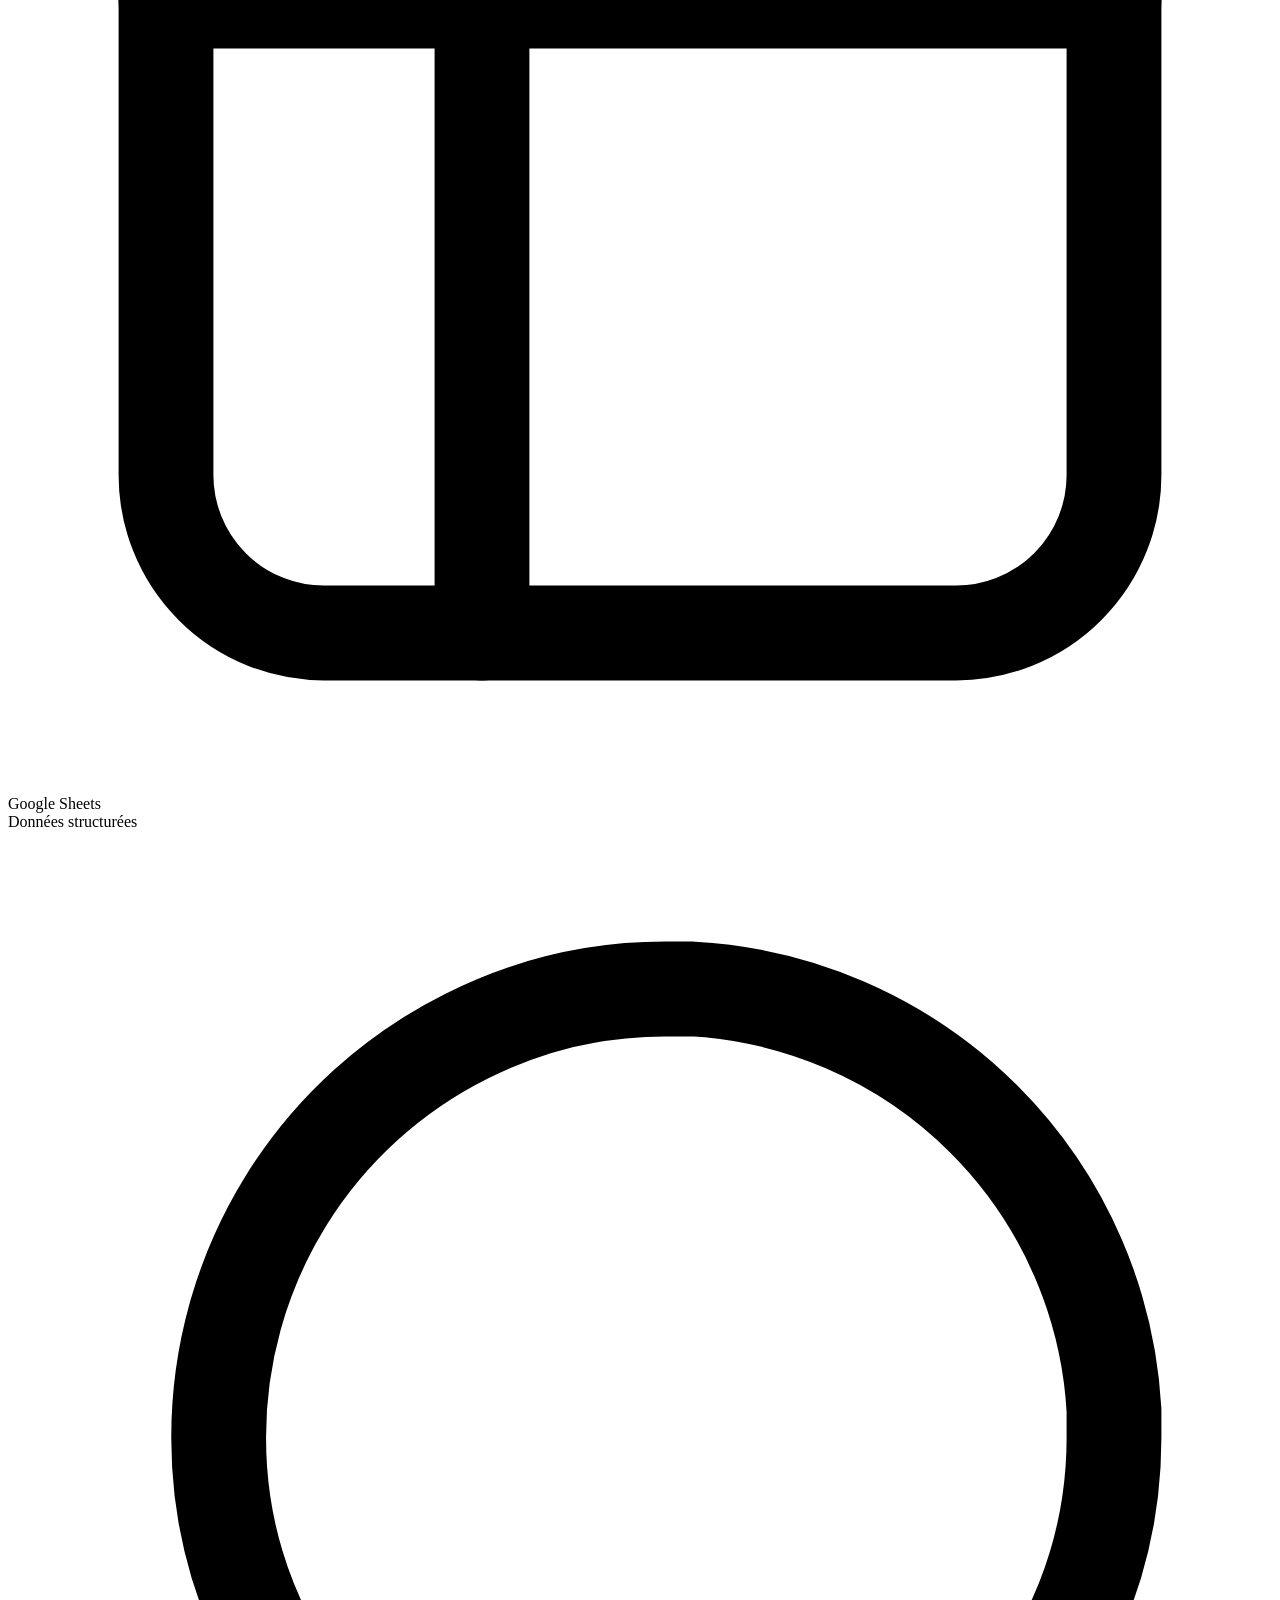
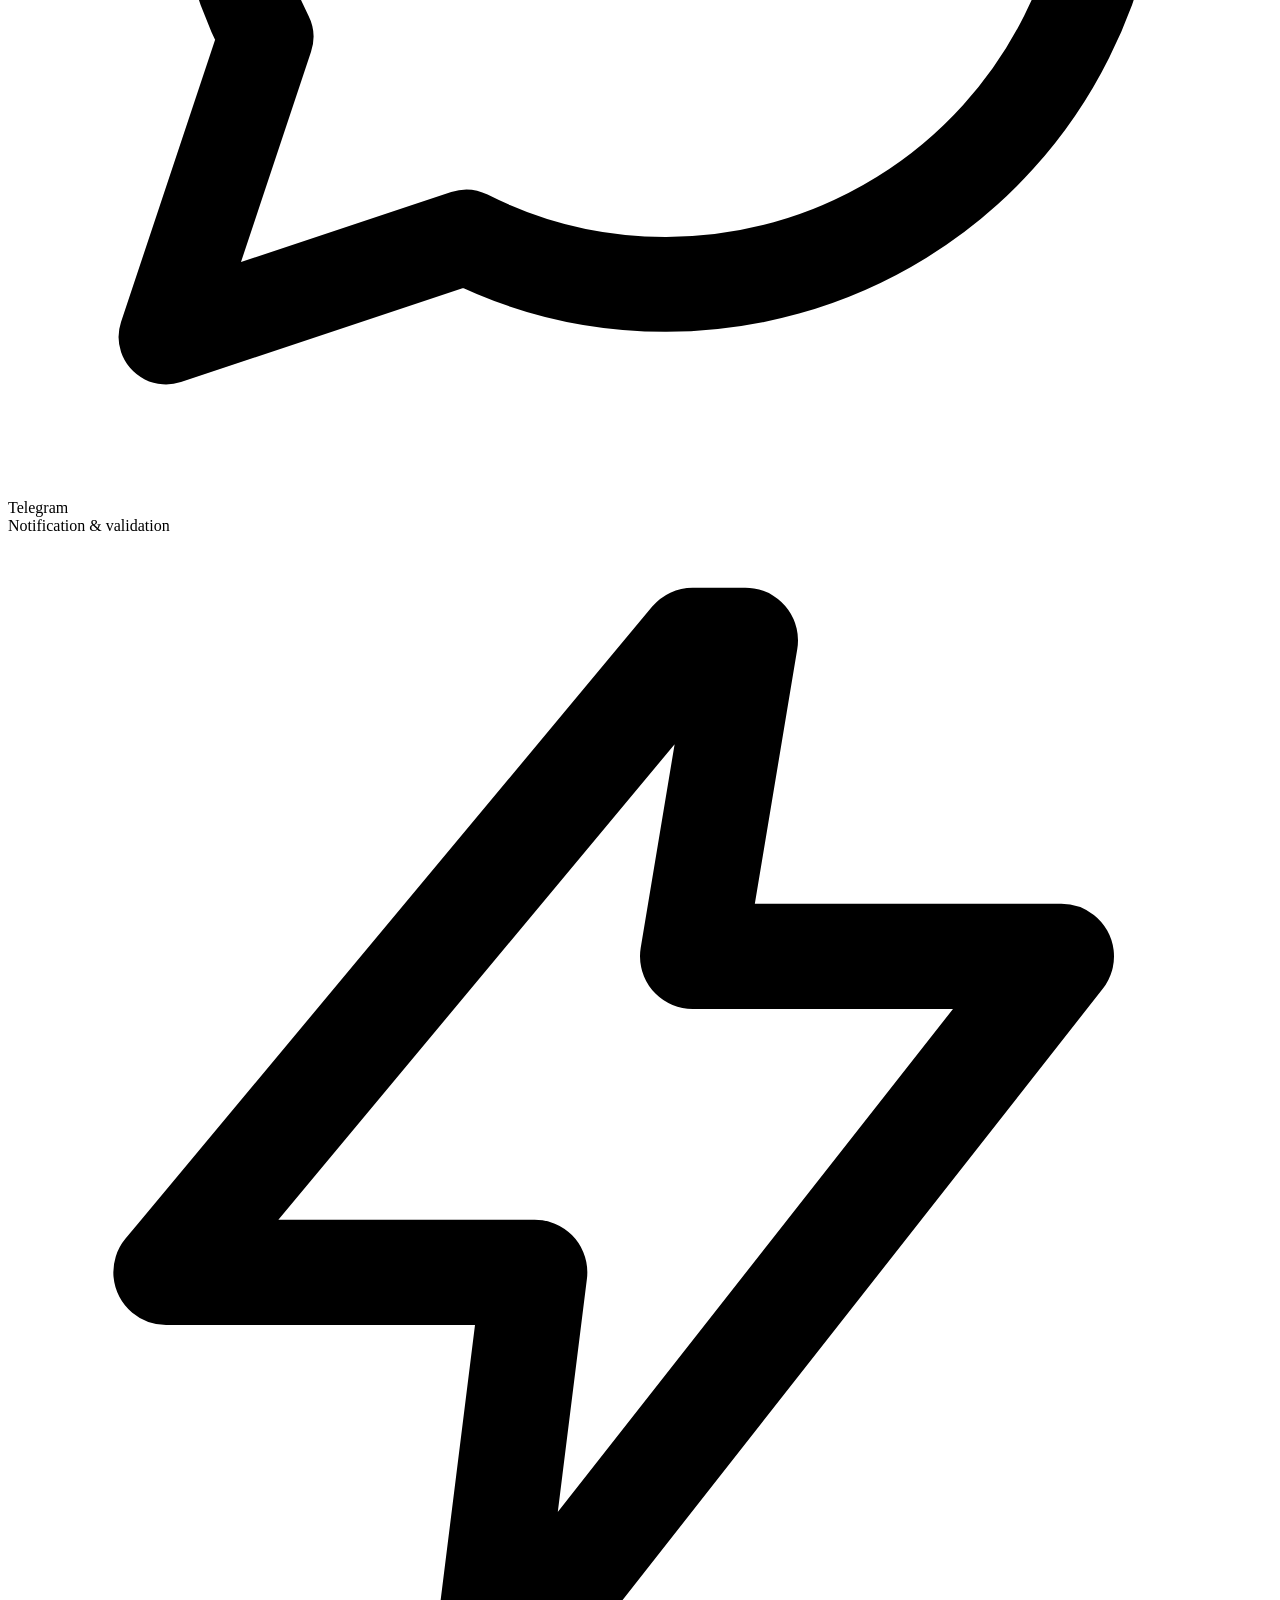
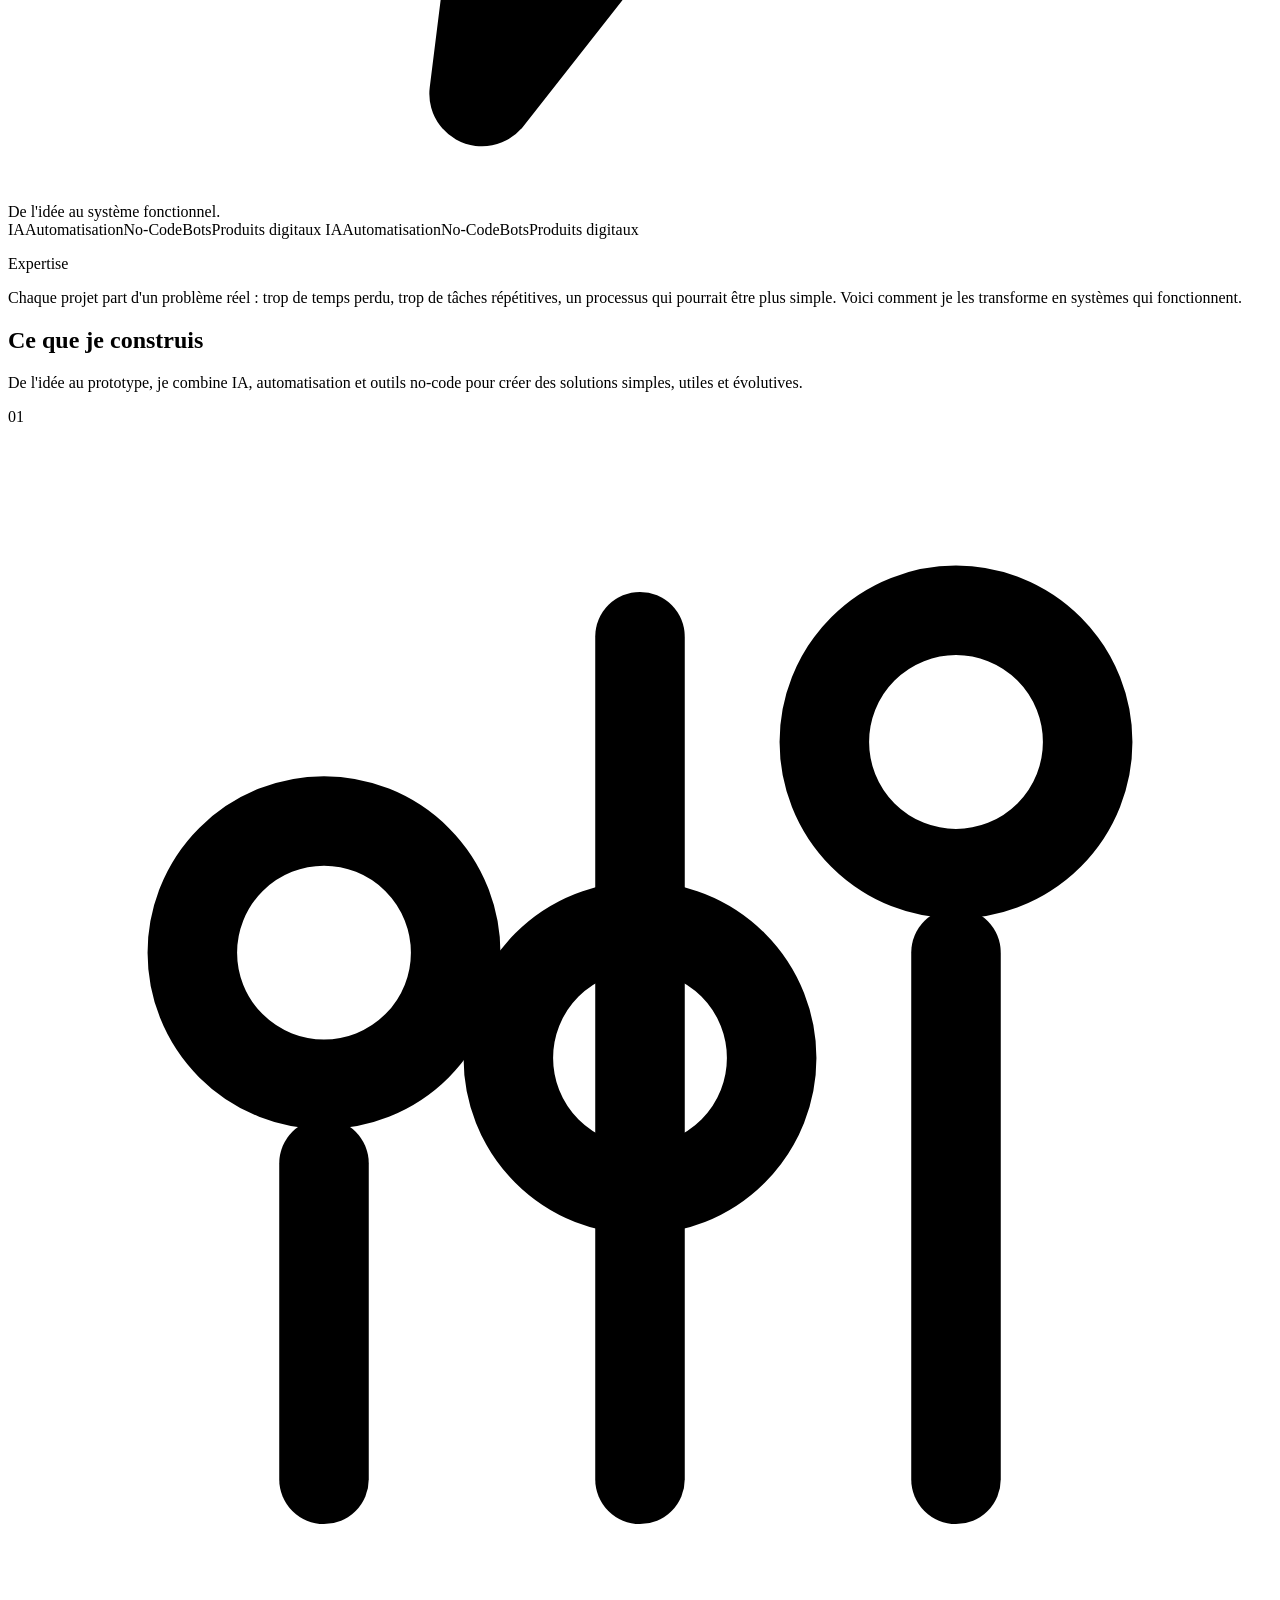
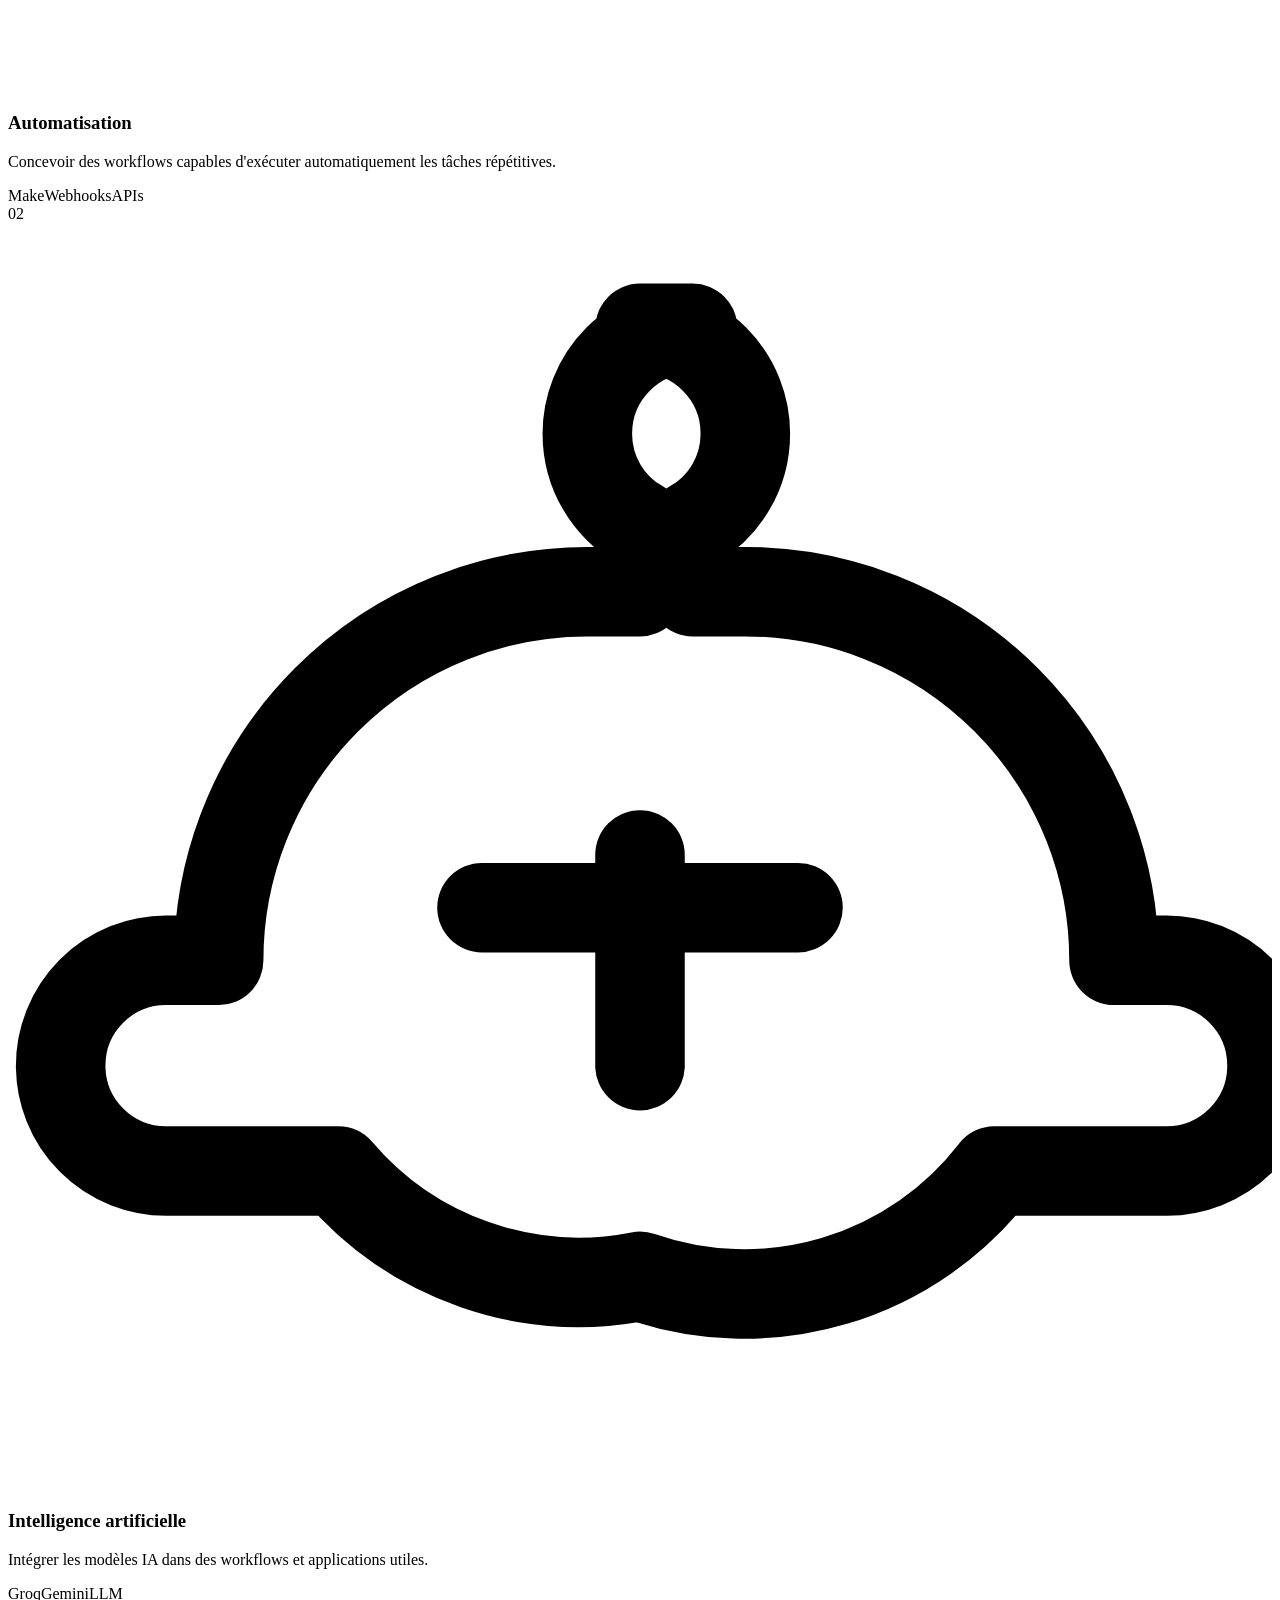
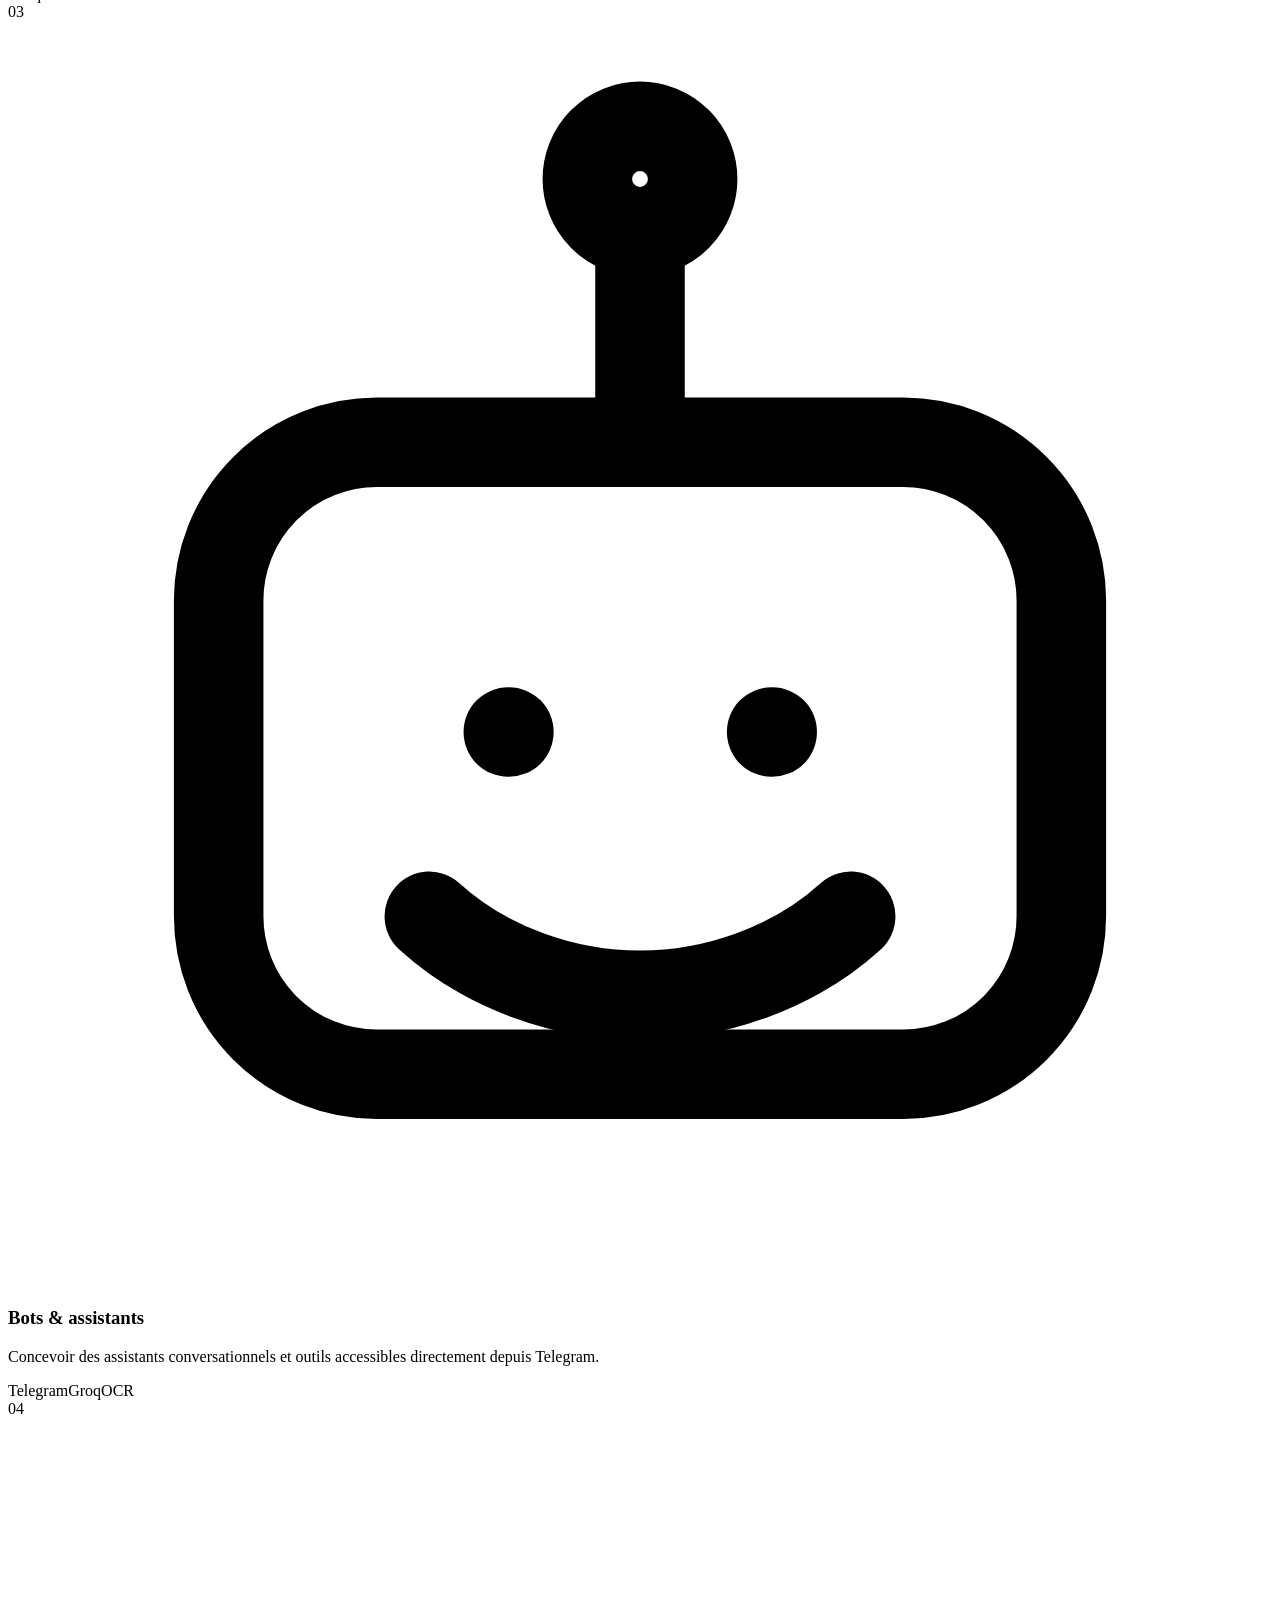
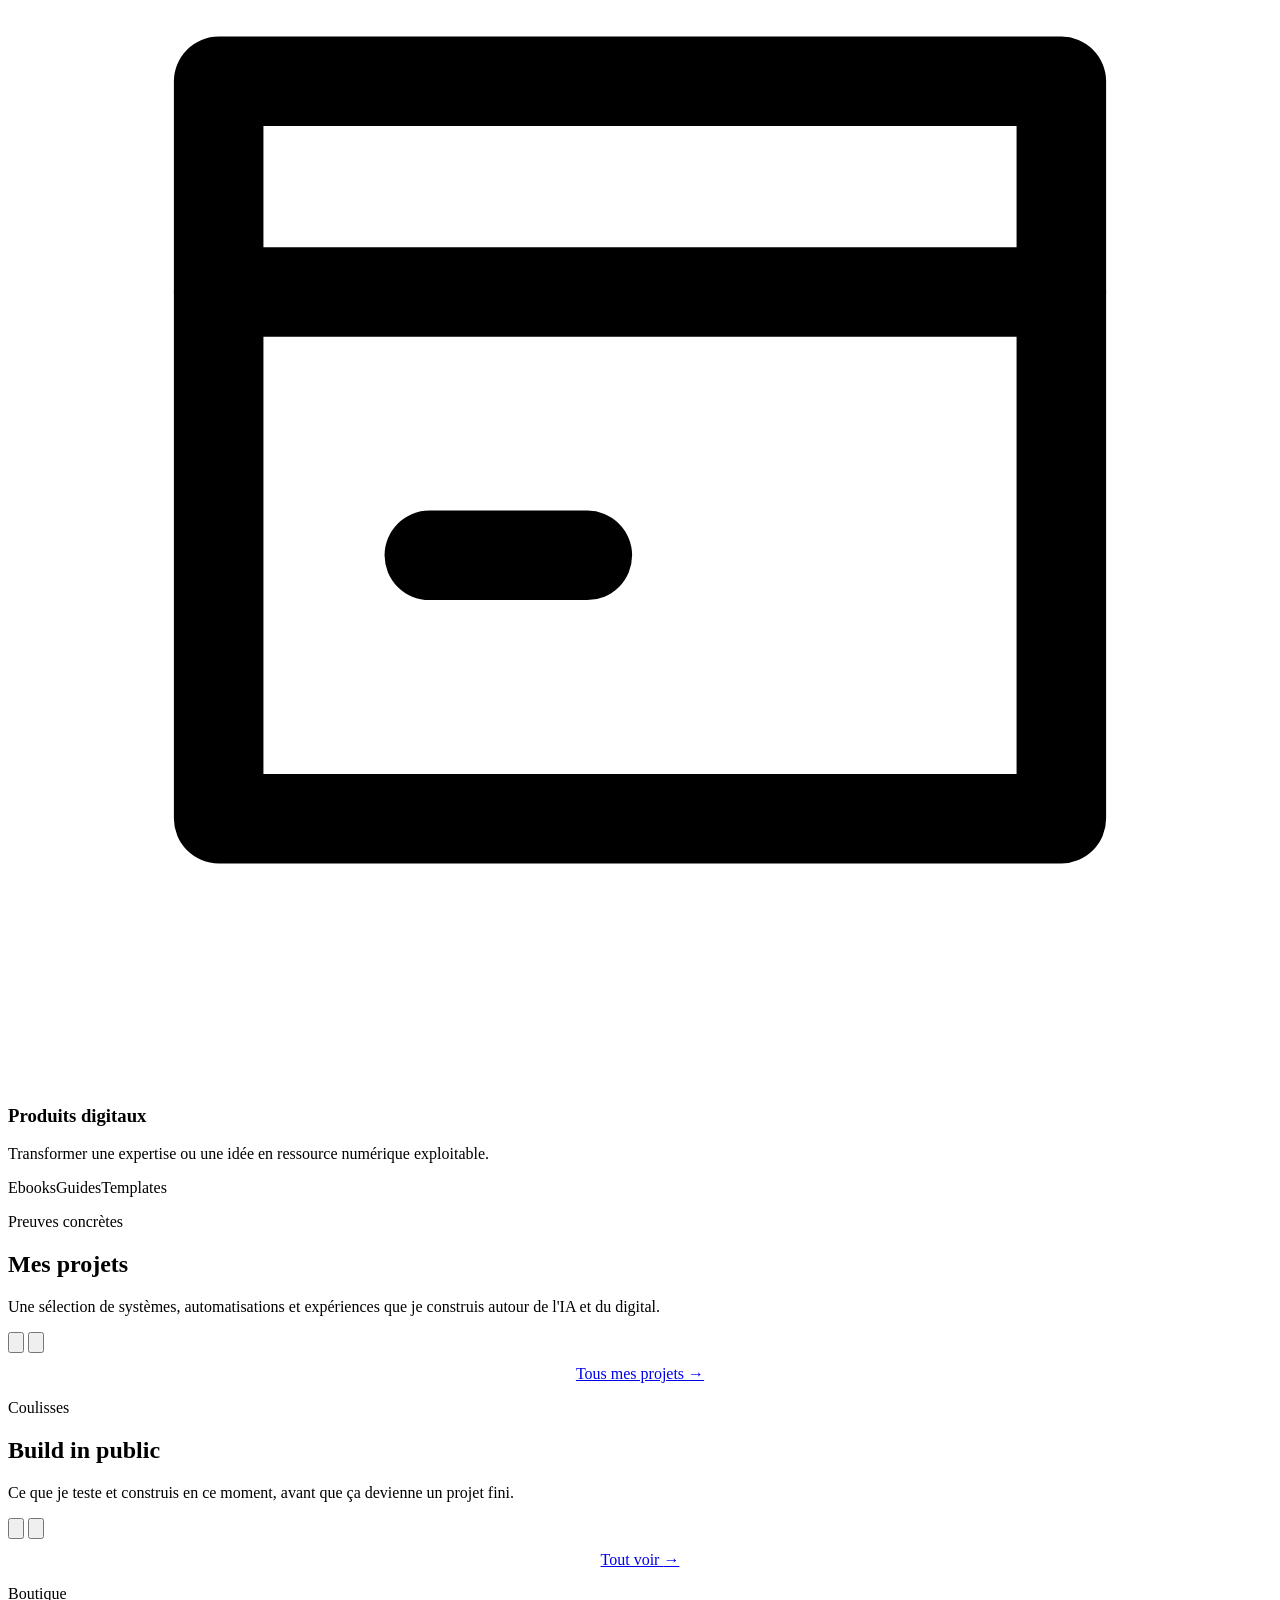
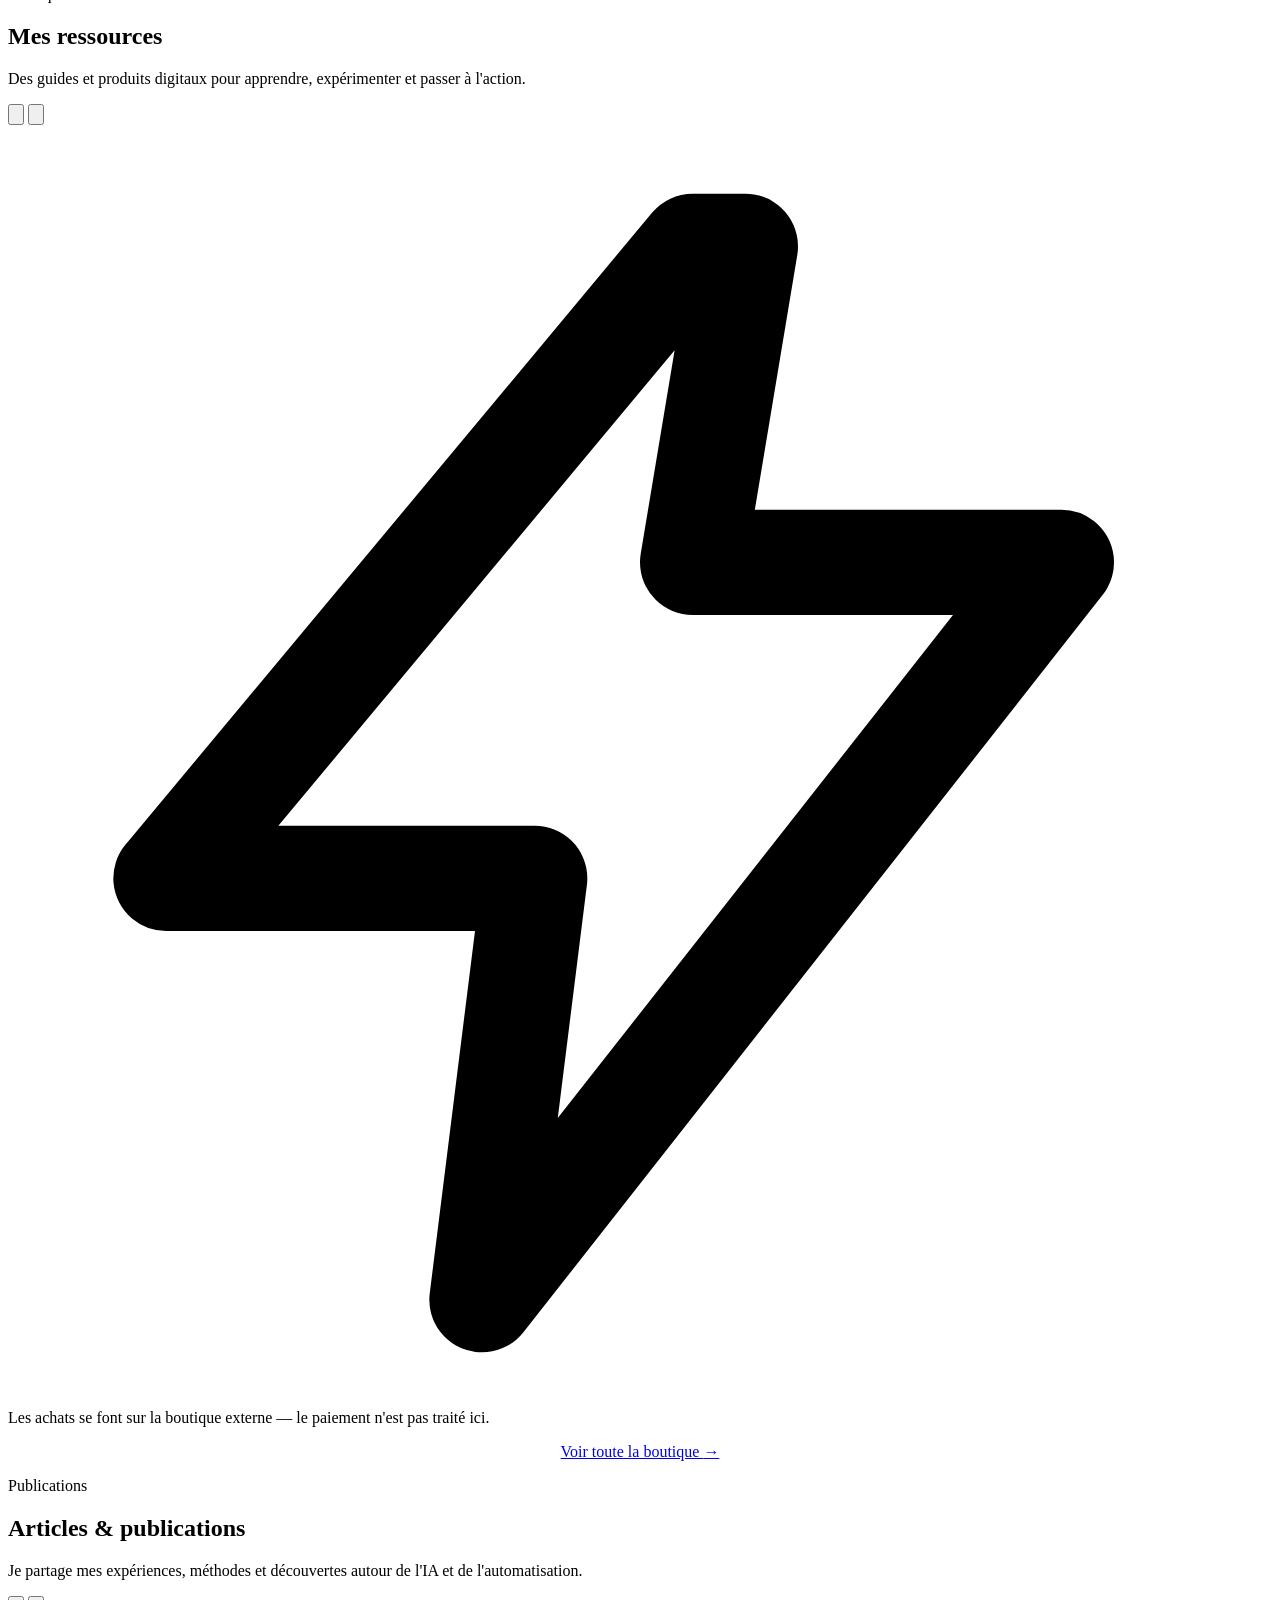
==== commit a8533506: "Add files via upload" ====
--- a/index.html
+++ b/index.html
@@ -4,58 +4,66 @@
   <meta charset="UTF-8">
   <meta name="google-site-verification" content="RwuhsveunXtvJvMHt2v_kQKeC2xaRPjTYuRsp_99o0s">
   <meta name="viewport" content="width=device-width, initial-scale=1">
-  <title>SmartReply Agent | Étude de cas — DIGICRAFT Labs</title>
-  <meta name="description" content="Étude de cas SmartReply Agent : comment un assistant IA (Gmail, Make, Groq, Telegram) automatise le tri, la priorisation et la rédaction des emails.">
-  <link rel="icon" type="image/png" href="../../favicon.png">
-  <link rel="canonical" href="https://digicraft-labs-drf.pages.dev/projets/smartreply-agent/">
-
-  <meta property="og:type" content="article">
+  <title>Koffa Jean AGOUDAVI | IA, Automatisation &amp; No-Code — DIGICRAFT Labs</title>
+  <meta name="description" content="Koffa Jean AGOUDAVI — Fondateur de DIGICRAFT Labs. Je transforme les idées complexes en systèmes digitaux intelligents : automatisations, agents IA, bots Telegram et produits digitaux.">
+  <link rel="icon" type="image/svg+xml" href="favicon.png">
+  <link rel="canonical" href="https://digicraft-labs-drf.pages.dev/">
+
+  <!-- Open Graph -->
+  <meta property="og:type" content="website">
   <meta property="og:locale" content="fr_FR">
   <meta property="og:site_name" content="DIGICRAFT Labs">
-  <meta property="og:title" content="SmartReply Agent | Étude de cas">
-  <meta property="og:description" content="Comment un assistant IA (Gmail, Make, Groq, Telegram) automatise le tri, la priorisation et la rédaction des emails.">
-  <meta property="og:url" content="https://digicraft-labs-drf.pages.dev/projets/smartreply-agent/">
+  <meta property="og:title" content="Koffa Jean AGOUDAVI | IA, Automatisation &amp; No-Code">
+  <meta property="og:description" content="Je transforme les idées complexes en systèmes digitaux intelligents — automatisations, agents IA, bots et produits digitaux.">
+  <meta property="og:url" content="https://digicraft-labs-drf.pages.dev/">
   <meta property="og:image" content="https://digicraft-labs-drf.pages.dev/assets/images/og-cover.jpg">
+
+  <!-- Twitter / X -->
   <meta name="twitter:card" content="summary_large_image">
+  <meta name="twitter:title" content="Koffa Jean AGOUDAVI | IA, Automatisation &amp; No-Code">
+  <meta name="twitter:description" content="Le laboratoire numérique personnel de Koffa Jean AGOUDAVI — fondateur de DIGICRAFT Labs.">
+  <meta name="twitter:image" content="https://digicraft-labs-drf.pages.dev/assets/images/og-cover.jpg">
 
   <link rel="preconnect" href="https://fonts.googleapis.com">
   <link rel="preconnect" href="https://fonts.gstatic.com" crossorigin>
   <link rel="stylesheet" href="https://fonts.googleapis.com/css2?family=Fraunces:ital,opsz,wght@0,9..144,400;0,9..144,500;0,9..144,600;1,9..144,400;1,9..144,500&family=Inter:wght@400;500;600;700&display=swap">
-  <link rel="stylesheet" href="../../css/style.css?v=20260828t">
+  <link rel="stylesheet" href="css/style.css?v=20260828t">
 </head>
 <body>
   <a class="skip-link" href="#contenu">Aller au contenu</a>
 
+  <!-- ============ HEADER ============ -->
   <header class="site-header">
     <div class="container">
-      <a class="brand" href="../../index.html" aria-label="Accéder au projet : SmartReply Agent">
-        <img class="brand-logo" src="../../assets/logo/digicraft-labs.png" alt="" width="38" height="38">
+      <a class="brand" href="index.html" aria-label="DIGICRAFT Labs — Accueil">
+        <img class="brand-logo" src="assets/logo/digicraft-labs.png" alt="" width="38" height="38">
         <span class="brand-name">DIGICRAFT Labs<small>Koffa Jean Agoudavi</small></span>
       </a>
-      <nav class="main-nav" aria-label="Accéder au projet : SmartReply Agent">
-        <a href="../../index.html">Accueil</a>
-        <a href="../index.html">Projets</a>
-        <a href="../../articles/">Articles</a>
-        <a href="../../boutique/">Boutique</a>
-        <a href="../../a-propos/">À propos</a>
+      <nav class="main-nav" aria-label="Navigation principale">
+        <a href="index.html">Accueil</a>
+        <a href="projets/">Projets</a>
+        <a href="articles/">Articles</a>
+        <a href="boutique/">Boutique</a>
+        <a href="a-propos/">À propos</a>
       </nav>
-      <a class="btn btn-gold btn-sm header-cta" href="../../contact/">Me contacter</a>
-      <button class="nav-toggle" aria-expanded="false" aria-controls="menu-mobile" aria-label="Accéder au projet : SmartReply Agent">
+      <a class="btn btn-gold btn-sm header-cta" href="contact/">Me contacter</a>
+      <button class="nav-toggle" aria-expanded="false" aria-controls="menu-mobile" aria-label="Ouvrir le menu">
         <span class="bars"><i></i><i></i><i></i></span>
       </button>
     </div>
   </header>
 
+  <!-- Menu mobile plein écran -->
   <div class="mobile-menu" id="menu-mobile" aria-hidden="true">
-    <nav aria-label="Accéder au projet : SmartReply Agent">
-      <a href="../../index.html">Accueil</a>
-      <a href="../index.html">Projets</a>
-      <a href="../../articles/">Articles</a>
-      <a href="../../boutique/">Boutique</a>
-      <a href="../../a-propos/">À propos</a>
+    <nav aria-label="Navigation mobile">
+      <a href="index.html">Accueil</a>
+      <a href="projets/">Projets</a>
+      <a href="articles/">Articles</a>
+      <a href="boutique/">Boutique</a>
+      <a href="a-propos/">À propos</a>
     </nav>
     <div class="menu-foot">
-      <a class="btn btn-gold" href="../../contact/">Me contacter</a>
+      <a class="btn btn-gold" href="contact/">Me contacter</a>
       <div class="menu-social">
         <a data-p-linkedin href="https://www.linkedin.com/in/koffa-jean-agoudavi-514895423" target="_blank" rel="noopener">LinkedIn</a>
         <a data-p-telegram href="https://t.me/johnnyokabe" target="_blank" rel="noopener">Telegram</a>
@@ -64,145 +72,266 @@
     </div>
   </div>
 
-  <main id="contenu" data-cs-page="smartreply-agent">
-
-    <!-- ===== HERO ===== -->
-    <section class="page-hero">
-      <div class="container">
-        <a class="back-link reveal is-visible" href="../index.html"><svg width="15" height="15" viewBox="0 0 24 24" fill="none" stroke="currentColor" stroke-width="2" stroke-linecap="round" stroke-linejoin="round"><path d="M19 12H5M11 18l-6-6 6-6"/></svg> Tous mes projets</a>
-        <p class="eyebrow reveal">Étude de cas</p>
-        <h1 class="reveal" data-cs-titre>SmartReply Agent</h1>
-        <p class="lead reveal" data-cs-desc>Assistant IA de gestion des emails.</p>
-        <div class="page-extra reveal">
-          <span class="chip chip-gold"><span class="cs-dot"></span><span data-cs-statut>En production</span></span>
-          <div class="cs-tags" data-cs-tags>
-            <span class="tag">Gmail</span><span class="tag">Make</span><span class="tag">Groq</span><span class="tag">Telegram</span>
-          </div>
-        </div>
-        <div class="cs-actions">
-          <a class="btn btn-gold" data-cs-action href="https://digicraft-labs-drf.pages.dev/contact/" target="_blank" rel="noopener" aria-label="Accéder au projet : SmartReply Agent">Accéder au projet</a>
-        </div>
-      </div>
-    </section>
-
-    <section class="section" style="padding-top:1.5rem">
-      <div class="container">
-
-        <!-- Visuel projet (image_url du Sheet) -->
-        <div class="cs-media reveal" data-cs-media>
-          <img src="https://res.cloudinary.com/mdebk4xz/image/upload/v1787947629/smartreply-agent-visuel.png" alt="SmartReply Agent" width="1280" height="800" loading="lazy" decoding="async">
+  <main id="contenu">
+
+    <!-- ============ HERO ============ -->
+    <section class="hero">
+      <div class="container hero-grid">
+        <div>
+          <span class="status-pill"><span class="dot"></span><span data-p-statut>AVAILABLE FOR PROJECTS</span></span>
+          <p class="eyebrow">Koffa Jean Agoudavi · Digicraft Labs</p>
+          <h1 data-p-slogan>Je transforme les idées complexes en <em>systèmes digitaux intelligents</em>.</h1>
+          <p class="hero-desc" data-p-desc-hero>Je conçois des automatisations, des agents IA, des bots et des produits digitaux pour simplifier les workflows et créer des solutions concrètes.</p>
+          <div class="hero-tags">
+            <span class="chip chip-gold">IA</span>
+            <span class="chip">Automatisation</span>
+            <span class="chip">No-Code</span>
+            <span class="chip">Bots</span>
+            <span class="chip">Produits digitaux</span>
+          </div>
+          <div class="hero-cta">
+            <a class="btn btn-gold" href="projets/">Explorer mes projets <span class="arr">→</span></a>
+            <a class="btn btn-ghost" href="a-propos/">Découvrir DIGICRAFT Labs</a>
+          </div>
         </div>
 
         <!-- Signature visuelle : workflow -->
-        <div class="cs-workflow reveal" style="margin-top:clamp(2.5rem,5vw,3.5rem)">
-          <div class="workflow" aria-label="Accéder au projet : SmartReply Agent">
-            <div class="workflow-head">
-              <span class="wf-title">Le workflow</span>
-              <span class="wf-live"><span class="dot"></span>En direct</span>
-            </div>
-            <div class="wf-node">
-              <span class="wf-ico"><svg viewBox="0 0 24 24" fill="none" stroke="currentColor" stroke-width="1.8" stroke-linecap="round" stroke-linejoin="round"><rect x="3" y="5" width="18" height="14" rx="3"/><path d="M3 8l9 6 9-6"/></svg></span>
-              <span><span class="wf-label">Gmail</span><span class="wf-sub" style="display:block">Nouveau message</span></span>
-            </div>
-            <div class="wf-link" style="--t:0s"><span class="wf-dot"></span><span class="wf-arrow"></span></div>
-            <div class="wf-node">
-              <span class="wf-ico"><svg viewBox="0 0 24 24" fill="none" stroke="currentColor" stroke-width="1.8" stroke-linecap="round" stroke-linejoin="round"><rect x="2" y="4" width="20" height="16" rx="3"/><path d="M7 12l3 3 7-7"/></svg></span>
-              <span><span class="wf-label">Make</span><span class="wf-sub" style="display:block">Scénario automatisé</span></span>
-            </div>
-            <div class="wf-link" style="--t:.5s"><span class="wf-dot"></span><span class="wf-arrow"></span></div>
-            <div class="wf-node">
-              <span class="wf-ico"><svg viewBox="0 0 24 24" fill="none" stroke="currentColor" stroke-width="1.8" stroke-linecap="round" stroke-linejoin="round"><path d="M12 2a2 2 0 0 1 2 2c0 .74-.4 1.39-1 1.73V7h1a7 7 0 0 1 7 7h1a2 2 0 0 1 0 4h-3.27A6 6 0 0 1 12 20a6 6 0 0 1-5.73-2H3a2 2 0 0 1 0-4h1a7 7 0 0 1 7-7h1V5.73c-.6-.34-1-.99-1-1.73a2 2 0 0 1 2-2z"/><path d="M12 12v4"/><path d="M9 13h6"/></svg></span>
-              <span><span class="wf-label">Groq / IA</span><span class="wf-sub" style="display:block">Analyse &amp; classification</span></span>
-            </div>
-            <div class="wf-link" style="--t:1s"><span class="wf-dot"></span><span class="wf-arrow"></span></div>
-            <div class="wf-node">
-              <span class="wf-ico"><svg viewBox="0 0 24 24" fill="none" stroke="currentColor" stroke-width="1.8" stroke-linecap="round" stroke-linejoin="round"><rect x="3" y="3" width="18" height="18" rx="3"/><path d="M3 9h18M9 3v18"/></svg></span>
-              <span><span class="wf-label">Google Sheets</span><span class="wf-sub" style="display:block">Données structurées</span></span>
-            </div>
-            <div class="wf-link" style="--t:1.5s"><span class="wf-dot"></span><span class="wf-arrow"></span></div>
-            <div class="wf-node">
-              <span class="wf-ico"><svg viewBox="0 0 24 24" fill="none" stroke="currentColor" stroke-width="1.8" stroke-linecap="round" stroke-linejoin="round"><path d="M21 11.5a8.38 8.38 0 0 1-.9 3.8 8.5 8.5 0 0 1-7.6 4.7 8.38 8.38 0 0 1-3.8-.9L3 21l1.9-5.7a8.38 8.38 0 0 1-.9-3.8 8.5 8.5 0 0 1 4.7-7.6 8.38 8.38 0 0 1 3.8-.9h.5a8.48 8.48 0 0 1 8 8v.5z"/></svg></span>
-              <span><span class="wf-label">Telegram</span><span class="wf-sub" style="display:block">Validation &amp; notifications</span></span>
-            </div>
-            <div class="workflow-foot">
-              <svg viewBox="0 0 24 24" fill="none" stroke="currentColor" stroke-width="2" stroke-linecap="round" stroke-linejoin="round"><path d="M13 2L3 14h7l-1 8 11-14h-7l1-6z"/></svg>
-              De l'idée au système fonctionnel.
-            </div>
-          </div>
-        </div>
-
-        <!-- Sections de l'étude de cas -->
-        <div class="cs-sections">
-
-          <section class="cs-section reveal" data-cs-section="probleme">
-            <span class="cs-num">01 — Contexte</span>
-            <h2>Le problème</h2>
-            <p data-cs-txt>Trier, prioriser et répondre aux emails manuellement prend un temps considérable, surtout quand le volume augmente. La plupart des réponses suivent des schémas répétitifs qui pourraient être pris en charge automatiquement, en laissant à l'humain uniquement la validation finale.</p>
-          </section>
-
-          <section class="cs-section reveal" data-cs-section="solution">
-            <span class="cs-num">02 — La réponse</span>
-            <h2>La solution</h2>
-            <p data-cs-txt>SmartReply Agent surveille une boîte Gmail, analyse chaque email entrant avec un modèle IA (Groq) pour déterminer sa catégorie et sa priorité, puis enregistre ces informations de façon structurée. Les notifications et interactions se font directement depuis Telegram, sans interface web à gérer.</p>
-          </section>
-
-          <section class="cs-section reveal" data-cs-section="technologies_detail">
-            <span class="cs-num">03 — Outillage</span>
-            <h2>Technologies</h2>
-            <p data-cs-txt>Make orchestre l'ensemble du workflow. Groq (modèle llama-3.3-70b-versatile) analyse et classe chaque email. Airtable centralise les données dans un schéma à 6 tables. Telegram sert d'unique interface pour les notifications et rapports de synthèse programmés.</p>
-          </section>
-
-          <section class="cs-section reveal">
-            <span class="cs-num">04 — Versions</span>
-            <h2>Évolution du projet</h2>
-            <div class="cs-evo">
-              <div class="cs-evo-step">
-                <b>V1.0 <span class="chip chip-gold">En production</span></b>
-                <p>Pipeline Make en 4 étapes : Gmail → Groq → Google Sheets → brouillon Gmail.</p>
-              </div>
-              <div class="cs-evo-step">
-                <b>V1.5 <span class="chip chip-gold">En production</span></b>
-                <p>Boutons Telegram interactifs, simplifiés à deux actions : Envoyer / Ignorer.</p>
-              </div>
-              <div class="cs-evo-step">
-                <b>V2.0 <span class="chip">En pause</span></b>
-                <p>Classification par catégorie et priorité, rapports de synthèse programmés — Phase 3 à terminer.</p>
-              </div>
-            </div>
-          </section>
-
-          <section class="cs-section reveal" data-cs-section="resultat">
-            <span class="cs-num">05 — État actuel</span>
-            <h2>Résultat aujourd'hui</h2>
-            <p data-cs-txt>La V1.0 (pipeline Make en 4 étapes : Gmail → Groq → Google Sheets → brouillon Gmail) et la V1.5 (ajout de boutons Telegram interactifs, simplifiés à deux actions Envoyer/Ignorer) sont fonctionnelles. Le développement de la V2.0 — classification par catégorie et priorité, rapports de synthèse programmés — est actuellement en pause, la Phase 3 restant à terminer.</p>
-          </section>
-
-        </div>
-
-        <!-- CTA -->
-        <div class="cta-box reveal" style="margin-top:4.5rem">
+        <div class="workflow reveal" aria-label="Exemple de workflow : Gmail vers Make vers IA vers Google Sheets vers Telegram">
+          <div class="workflow-head">
+            <span class="wf-title">Un workflow que je construis</span>
+            <span class="wf-live"><span class="dot"></span>En direct</span>
+          </div>
+          <div class="wf-node">
+            <span class="wf-ico"><svg viewBox="0 0 24 24" fill="none" stroke="currentColor" stroke-width="1.8" stroke-linecap="round" stroke-linejoin="round"><rect x="3" y="5" width="18" height="14" rx="3"/><path d="M3 8l9 6 9-6"/></svg></span>
+            <span><span class="wf-label">Gmail</span><span class="wf-sub" style="display:block">Nouveau message</span></span>
+          </div>
+          <div class="wf-link" style="--t:0s"><span class="wf-dot"></span><span class="wf-arrow"></span></div>
+          <div class="wf-node">
+            <span class="wf-ico"><svg viewBox="0 0 24 24" fill="none" stroke="currentColor" stroke-width="1.8" stroke-linecap="round" stroke-linejoin="round"><rect x="2" y="4" width="20" height="16" rx="3"/><path d="M7 12l3 3 7-7"/></svg></span>
+            <span><span class="wf-label">Make</span><span class="wf-sub" style="display:block">Scénario automatisé</span></span>
+          </div>
+          <div class="wf-link" style="--t:.5s"><span class="wf-dot"></span><span class="wf-arrow"></span></div>
+          <div class="wf-node">
+            <span class="wf-ico"><svg viewBox="0 0 24 24" fill="none" stroke="currentColor" stroke-width="1.8" stroke-linecap="round" stroke-linejoin="round"><path d="M12 2a2 2 0 0 1 2 2c0 .74-.4 1.39-1 1.73V7h1a7 7 0 0 1 7 7h1a2 2 0 0 1 0 4h-3.27A6 6 0 0 1 12 20a6 6 0 0 1-5.73-2H3a2 2 0 0 1 0-4h1a7 7 0 0 1 7-7h1V5.73c-.6-.34-1-.99-1-1.73a2 2 0 0 1 2-2z"/><path d="M12 12v4"/><path d="M9 13h6"/></svg></span>
+            <span><span class="wf-label">Groq / IA</span><span class="wf-sub" style="display:block">Analyse &amp; réponse</span></span>
+          </div>
+          <div class="wf-link" style="--t:1s"><span class="wf-dot"></span><span class="wf-arrow"></span></div>
+          <div class="wf-node">
+            <span class="wf-ico"><svg viewBox="0 0 24 24" fill="none" stroke="currentColor" stroke-width="1.8" stroke-linecap="round" stroke-linejoin="round"><rect x="3" y="3" width="18" height="18" rx="3"/><path d="M3 9h18M9 3v18"/></svg></span>
+            <span><span class="wf-label">Google Sheets</span><span class="wf-sub" style="display:block">Données structurées</span></span>
+          </div>
+          <div class="wf-link" style="--t:1.5s"><span class="wf-dot"></span><span class="wf-arrow"></span></div>
+          <div class="wf-node">
+            <span class="wf-ico"><svg viewBox="0 0 24 24" fill="none" stroke="currentColor" stroke-width="1.8" stroke-linecap="round" stroke-linejoin="round"><path d="M21 11.5a8.38 8.38 0 0 1-.9 3.8 8.5 8.5 0 0 1-7.6 4.7 8.38 8.38 0 0 1-3.8-.9L3 21l1.9-5.7a8.38 8.38 0 0 1-.9-3.8 8.5 8.5 0 0 1 4.7-7.6 8.38 8.38 0 0 1 3.8-.9h.5a8.48 8.48 0 0 1 8 8v.5z"/></svg></span>
+            <span><span class="wf-label">Telegram</span><span class="wf-sub" style="display:block">Notification &amp; validation</span></span>
+          </div>
+          <div class="workflow-foot">
+            <svg viewBox="0 0 24 24" fill="none" stroke="currentColor" stroke-width="2" stroke-linecap="round" stroke-linejoin="round"><path d="M13 2L3 14h7l-1 8 11-14h-7l1-6z"/></svg>
+            De l'idée au système fonctionnel.
+          </div>
+        </div>
+      </div>
+    </section>
+
+    <!-- ============ BANDEAU CRÉDIBILITÉ ============ -->
+    <div class="band" aria-hidden="true">
+      <div class="band-track">
+        <span>IA</span><span>Automatisation</span><span>No-Code</span><span>Bots</span><span>Produits digitaux</span>
+        <span>IA</span><span>Automatisation</span><span>No-Code</span><span>Bots</span><span>Produits digitaux</span>
+      </div>
+    </div>
+
+    <!-- ============ EXPERTISE ============ -->
+    <section class="section" id="expertise">
+      <div class="container">
+        <div class="section-head reveal">
+          <p class="eyebrow">Expertise</p>
+          <p class="section-intro">Chaque projet part d'un problème réel : trop de temps perdu, trop de tâches répétitives, un processus qui pourrait être plus simple. Voici comment je les transforme en systèmes qui fonctionnent.</p>
+          <h2>Ce que je construis</h2>
+          <p>De l'idée au prototype, je combine IA, automatisation et outils no-code pour créer des solutions simples, utiles et évolutives.</p>
+        </div>
+        <div class="grid-4">
+          <article class="card card-hover exp-card reveal" style="--d:.05s">
+            <span class="exp-num">01</span>
+            <span class="exp-ico"><svg viewBox="0 0 24 24" fill="none" stroke="currentColor" stroke-width="1.7" stroke-linecap="round" stroke-linejoin="round"><path d="M18 20V10"/><path d="M12 20V4"/><path d="M6 20v-6"/><circle cx="18" cy="6" r="2.5"/><circle cx="12" cy="12" r="2.5"/><circle cx="6" cy="10" r="2.5"/></svg></span>
+            <h3>Automatisation</h3>
+            <p>Concevoir des workflows capables d'exécuter automatiquement les tâches répétitives.</p>
+            <div class="exp-tags"><span class="tag">Make</span><span class="tag">Webhooks</span><span class="tag">APIs</span></div>
+          </article>
+          <article class="card card-hover exp-card reveal" style="--d:.1s">
+            <span class="exp-num">02</span>
+            <span class="exp-ico"><svg viewBox="0 0 24 24" fill="none" stroke="currentColor" stroke-width="1.7" stroke-linecap="round" stroke-linejoin="round"><path d="M12 2a2 2 0 0 1 2 2c0 .74-.4 1.39-1 1.73V7h1a7 7 0 0 1 7 7h1a2 2 0 0 1 0 4h-3.27A6 6 0 0 1 12 20a6 6 0 0 1-5.73-2H3a2 2 0 0 1 0-4h1a7 7 0 0 1 7-7h1V5.73c-.6-.34-1-.99-1-1.73a2 2 0 0 1 2-2z"/><path d="M12 12v4"/><path d="M9 13h6"/></svg></span>
+            <h3>Intelligence artificielle</h3>
+            <p>Intégrer les modèles IA dans des workflows et applications utiles.</p>
+            <div class="exp-tags"><span class="tag">Groq</span><span class="tag">Gemini</span><span class="tag">LLM</span></div>
+          </article>
+          <article class="card card-hover exp-card reveal" style="--d:.15s">
+            <span class="exp-num">03</span>
+            <span class="exp-ico"><svg viewBox="0 0 24 24" fill="none" stroke="currentColor" stroke-width="1.7" stroke-linecap="round" stroke-linejoin="round"><rect x="4" y="8" width="16" height="12" rx="3"/><path d="M12 8V4"/><circle cx="12" cy="3" r="1"/><path d="M9.5 13.5h.01M14.5 13.5h.01"/><path d="M8 17c1.1 1 2.6 1.5 4 1.5s2.9-.5 4-1.5"/></svg></span>
+            <h3>Bots &amp; assistants</h3>
+            <p>Concevoir des assistants conversationnels et outils accessibles directement depuis Telegram.</p>
+            <div class="exp-tags"><span class="tag">Telegram</span><span class="tag">Groq</span><span class="tag">OCR</span></div>
+          </article>
+          <article class="card card-hover exp-card reveal" style="--d:.2s">
+            <span class="exp-num">04</span>
+            <span class="exp-ico"><svg viewBox="0 0 24 24" fill="none" stroke="currentColor" stroke-width="1.7" stroke-linecap="round" stroke-linejoin="round"><path d="M4 5h16v14H4z"/><path d="M4 9h16"/><path d="M8 14h3"/></svg></span>
+            <h3>Produits digitaux</h3>
+            <p>Transformer une expertise ou une idée en ressource numérique exploitable.</p>
+            <div class="exp-tags"><span class="tag">Ebooks</span><span class="tag">Guides</span><span class="tag">Templates</span></div>
+          </article>
+        </div>
+      </div>
+    </section>
+
+    <!-- ============ PROJETS À LA UNE (carousel) ============ -->
+    <section class="section" id="projets" style="background:var(--bg-2);border-top:1px solid var(--line);border-bottom:1px solid var(--line)">
+      <div class="container">
+        <div class="carousel-wrap">
+          <div class="carousel-head reveal">
+            <div class="section-head">
+              <p class="eyebrow">Preuves concrètes</p>
+              <h2>Mes projets</h2>
+              <p>Une sélection de systèmes, automatisations et expériences que je construis autour de l'IA et du digital.</p>
+            </div>
+            <div class="carousel-arrows">
+              <button class="c-arrow" data-carousel-prev aria-label="Projets précédents"><svg viewBox="0 0 24 24" fill="none" stroke="currentColor" stroke-width="2" stroke-linecap="round" stroke-linejoin="round"><path d="M19 12H5M11 18l-6-6 6-6"/></svg></button>
+              <button class="c-arrow" data-carousel-next aria-label="Projets suivants"><svg viewBox="0 0 24 24" fill="none" stroke="currentColor" stroke-width="2" stroke-linecap="round" stroke-linejoin="round"><path d="M5 12h14M13 6l6 6-6 6"/></svg></button>
+            </div>
+          </div>
+          <div class="carousel" id="carousel-projets" aria-label="Projets à la une, défilement horizontal">
+            <!-- injecté par js/projects.js -->
+          </div>
+        </div>
+        <div style="text-align:center;margin-top:.75rem">
+          <a class="btn btn-ghost" href="projets/">Tous mes projets <span class="arr">→</span></a>
+        </div>
+      </div>
+    </section>
+
+    <!-- ============ BUILD IN PUBLIC (carousel) ============ -->
+    <section class="section" id="build-in-public">
+      <div class="container">
+        <div class="carousel-wrap">
+          <div class="carousel-head reveal">
+            <div class="section-head">
+              <p class="eyebrow">Coulisses</p>
+              <h2>Build in public</h2>
+              <p>Ce que je teste et construis en ce moment, avant que ça devienne un projet fini.</p>
+            </div>
+            <div class="carousel-arrows">
+              <button class="c-arrow" data-carousel-prev aria-label="Expérimentations précédentes"><svg viewBox="0 0 24 24" fill="none" stroke="currentColor" stroke-width="2" stroke-linecap="round" stroke-linejoin="round"><path d="M19 12H5M11 18l-6-6 6-6"/></svg></button>
+              <button class="c-arrow" data-carousel-next aria-label="Expérimentations suivantes"><svg viewBox="0 0 24 24" fill="none" stroke="currentColor" stroke-width="2" stroke-linecap="round" stroke-linejoin="round"><path d="M5 12h14M13 6l6 6-6 6"/></svg></button>
+            </div>
+          </div>
+          <div class="carousel" id="carousel-build" aria-label="Build in public, défilement horizontal">
+            <!-- injecté par js/build.js — featured uniquement -->
+          </div>
+        </div>
+        <div style="text-align:center;margin-top:.75rem">
+          <a class="btn btn-ghost" href="build-in-public/">Tout voir <span class="arr">→</span></a>
+        </div>
+      </div>
+    </section>
+
+    <!-- ============ RESSOURCES / BOUTIQUE (carousel) ============ -->
+    <section class="section" id="ressources">
+      <div class="container">
+        <div class="carousel-wrap">
+          <div class="carousel-head reveal">
+            <div class="section-head">
+              <p class="eyebrow">Boutique</p>
+              <h2>Mes ressources</h2>
+              <p>Des guides et produits digitaux pour apprendre, expérimenter et passer à l'action.</p>
+            </div>
+            <div class="carousel-arrows">
+              <button class="c-arrow" data-carousel-prev aria-label="Ressources précédentes"><svg viewBox="0 0 24 24" fill="none" stroke="currentColor" stroke-width="2" stroke-linecap="round" stroke-linejoin="round"><path d="M19 12H5M11 18l-6-6 6-6"/></svg></button>
+              <button class="c-arrow" data-carousel-next aria-label="Ressources suivantes"><svg viewBox="0 0 24 24" fill="none" stroke="currentColor" stroke-width="2" stroke-linecap="round" stroke-linejoin="round"><path d="M5 12h14M13 6l6 6-6 6"/></svg></button>
+            </div>
+          </div>
+          <div class="carousel" id="carousel-ressources" aria-label="Ressources à la une, défilement horizontal">
+            <!-- injecté par js/resources.js — max 3 produits featured -->
+          </div>
+        </div>
+        <p class="r-note"><svg viewBox="0 0 24 24" fill="none" stroke="currentColor" stroke-width="2" stroke-linecap="round" stroke-linejoin="round"><path d="M13 2L3 14h7l-1 8 11-14h-7l1-6z"/></svg> Les achats se font sur la boutique externe — le paiement n'est pas traité ici.</p>
+        <div style="text-align:center;margin-top:.75rem">
+          <a class="btn btn-ghost" href="boutique/">Voir toute la boutique <span class="arr">→</span></a>
+        </div>
+      </div>
+    </section>
+
+    <!-- ============ ARTICLES (carousel) ============ -->
+    <section class="section" id="articles" style="background:var(--bg-2);border-top:1px solid var(--line);border-bottom:1px solid var(--line)">
+      <div class="container">
+        <div class="carousel-wrap">
+          <div class="carousel-head reveal">
+            <div class="section-head">
+              <p class="eyebrow">Publications</p>
+              <h2>Articles &amp; publications</h2>
+              <p>Je partage mes expériences, méthodes et découvertes autour de l'IA et de l'automatisation.</p>
+            </div>
+            <div class="carousel-arrows">
+              <button class="c-arrow" data-carousel-prev aria-label="Articles précédents"><svg viewBox="0 0 24 24" fill="none" stroke="currentColor" stroke-width="2" stroke-linecap="round" stroke-linejoin="round"><path d="M19 12H5M11 18l-6-6 6-6"/></svg></button>
+              <button class="c-arrow" data-carousel-next aria-label="Articles suivants"><svg viewBox="0 0 24 24" fill="none" stroke="currentColor" stroke-width="2" stroke-linecap="round" stroke-linejoin="round"><path d="M5 12h14M13 6l6 6-6 6"/></svg></button>
+            </div>
+          </div>
+          <div class="carousel" id="carousel-articles" aria-label="Articles à la une, défilement horizontal">
+            <!-- injecté par js/articles.js — featured uniquement -->
+          </div>
+        </div>
+        <div style="text-align:center;margin-top:.75rem">
+          <a class="btn btn-ghost" href="articles/">Tous les articles <span class="arr">→</span></a>
+        </div>
+      </div>
+    </section>
+
+    <!-- ============ À PROPOS ============ -->
+    <section class="section" id="a-propos">
+      <div class="container about-grid">
+        <div class="about-photo reveal">
+          <img src="assets/images/koffa-agoudavi.jpg" alt="Koffa Jean AGOUDAVI, fondateur de DIGICRAFT Labs" width="720" height="900" loading="lazy" decoding="async" onerror="this.remove()">
+          <span class="about-photo-cap">Koffa Jean Agoudavi · Fondateur</span>
+        </div>
+        <div class="about-body">
+          <p class="eyebrow reveal">À propos</p>
+          <h2 class="reveal">Derrière les systèmes, il y a une personne.</h2>
+          <p class="reveal">Je m'intéresse à l'intersection entre intelligence artificielle, automatisation, No-Code et création de produits digitaux. Je construis des systèmes concrets, je les expérimente en conditions réelles, et je partage ce que j'apprends.</p>
+          <p class="reveal">DIGICRAFT Labs est l'espace où cette démarche prend forme : un laboratoire numérique personnel où chaque idée complexe devient un système fonctionnel — puis une preuve.</p>
+          <div class="about-facts reveal">
+            <div class="fact"><b>Fondateur</b><span>DIGICRAFT Labs</span></div>
+            <div class="fact"><b>Focus</b><span>IA · Automatisation · No-Code</span></div>
+            <div class="fact"><b>Systèmes</b><span>Agents, bots &amp; workflows</span></div>
+          </div>
+          <div class="about-cta reveal">
+            <a class="btn btn-gold" href="a-propos/">En savoir plus <span class="arr">→</span></a>
+            <a class="btn btn-ghost" data-p-linkedin href="https://www.linkedin.com/in/koffa-jean-agoudavi-514895423" target="_blank" rel="noopener">Voir mon profil LinkedIn</a>
+          </div>
+        </div>
+      </div>
+    </section>
+
+    <!-- ============ CTA FINAL ============ -->
+    <section class="section" style="padding-top:0">
+      <div class="container">
+        <div class="cta-box reveal">
           <svg class="star" viewBox="0 0 24 24" fill="currentColor" aria-hidden="true"><path d="M12 2l2.4 7.6H22l-6.2 4.5 2.4 7.4-6.2-4.5-6.2 4.5 2.4-7.4L2 9.6h7.6z"/></svg>
-          <h2>Un flux à automatiser, vous aussi ?</h2>
-          <p>Parlons de votre processus et voyons comment l'IA peut le rendre plus simple, plus rapide ou plus efficace.</p>
+          <h2>Vous avez une idée à automatiser ?</h2>
+          <p>Parlons de votre projet et voyons comment l'IA ou l'automatisation peut le rendre plus simple, plus rapide ou plus efficace.</p>
           <div class="cta-actions">
-            <a class="btn btn-gold" href="../../contact/">Me contacter <span class="arr">→</span></a>
-            <a class="btn btn-ghost" href="../index.html">Tous mes projets</a>
-          </div>
-        </div>
-
-        <div style="text-align:center;margin-top:2.5rem">
-          <a class="link-arrow" href="../index.html"><svg width="15" height="15" viewBox="0 0 24 24" fill="none" stroke="currentColor" stroke-width="2" stroke-linecap="round" stroke-linejoin="round" style="margin-right:.35rem"><path d="M19 12H5M11 18l-6-6 6-6"/></svg> Tous mes projets</a>
+            <a class="btn btn-gold" href="contact/">Me contacter <span class="arr">→</span></a>
+            <a class="btn btn-ghost" href="projets/">Voir mes projets</a>
+          </div>
         </div>
       </div>
     </section>
   </main>
 
+  <!-- ============ FOOTER ============ -->
   <footer class="site-footer">
     <div class="container">
       <div class="footer-grid">
         <div class="footer-brand">
-          <a class="brand" href="../../index.html">
-            <img class="brand-logo" src="../../assets/logo/digicraft-labs.png" alt="" width="38" height="38">
+          <a class="brand" href="index.html">
+            <img class="brand-logo" src="assets/logo/digicraft-labs.png" alt="" width="38" height="38">
             <span class="brand-name">DIGICRAFT Labs</span>
           </a>
           <p><strong>Koffa Jean Agoudavi</strong><br>Fondateur de DIGICRAFT Labs. Je construis des systèmes digitaux intelligents : automatisations, agents IA, bots et produits digitaux.</p>
@@ -210,13 +339,13 @@
         <div class="footer-col">
           <h4>Navigation</h4>
           <ul>
-            <li><a href="../../index.html">Accueil</a></li>
-            <li><a href="../index.html">Projets</a></li>
-            <li><a href="../../articles/">Articles</a></li>
-            <li><a href="../../boutique/">Boutique</a></li>
-            <li><a href="../../a-propos/">À propos</a></li>
-            <li><a href="../../contact/">Contact</a></li>
-            <li><a href="../../build-in-public/">Build in public</a></li>
+            <li><a href="index.html">Accueil</a></li>
+            <li><a href="projets/">Projets</a></li>
+            <li><a href="articles/">Articles</a></li>
+            <li><a href="boutique/">Boutique</a></li>
+            <li><a href="a-propos/">À propos</a></li>
+            <li><a href="contact/">Contact</a></li>
+            <li><a href="build-in-public/">Build in public</a></li>
             <li><button type="button" class="dl-manage-btn" data-consent-manage>Gérer mes cookies</button></li>
           </ul>
         </div>
@@ -233,26 +362,30 @@
       <div class="footer-bottom">
         <span>© <span data-year>2026</span> DIGICRAFT Labs — Koffa Jean Agoudavi</span>
         <span class="fb-links">
-          <a href="../index.html">Projets</a>
-          <a href="../../articles/">Articles</a>
-          <a href="../../contact/">Contact</a>
+          <a href="projets/">Projets</a>
+          <a href="articles/">Articles</a>
+          <a href="contact/">Contact</a>
         </span>
       </div>
     </div>
   </footer>
 
-  <script>window.SITE_ROOT = "../../";</script>
-  <script src="../../js/config.js?v=20260828t"></script>
-  <script src="../../js/consent.js?v=20260828t"></script>
-  <script src="../../js/analytics.js?v=20260828t"></script>
-  <script src="../../js/sheets.js?v=20260828t"></script>
-  <script src="../../js/projects.js?v=20260828t"></script>
-  <script src="../../js/articles.js?v=20260828t"></script>
-  <script src="../../js/resources.js?v=20260828t"></script>
-  <script src="../../js/main.js?v=20260828t"></script>
+  <script>window.SITE_ROOT = "";</script>
+  <script src="js/config.js?v=20260828t"></script>
+  <script src="js/consent.js?v=20260828t"></script>
+  <script src="js/analytics.js?v=20260828t"></script>
+  <script src="js/sheets.js?v=20260828t"></script>
+  <script src="js/projects.js?v=20260828t"></script>
+  <script src="js/articles.js?v=20260828t"></script>
+  <script src="js/resources.js?v=20260828t"></script>
+  <script src="js/build.js?v=20260828t"></script>
+  <script src="js/main.js?v=20260828t"></script>
   <script>
     document.addEventListener("DOMContentLoaded", function () {
-      window.Prjs.caseStudy();
+      window.Prjs.carouselAccueil("carousel-projets");
+      window.Bld.accueil("carousel-build");
+      window.Ress.accueil("carousel-ressources");
+      window.Arts.accueil("carousel-articles");
       window.Prjs.initReveal();
     });
   </script>
